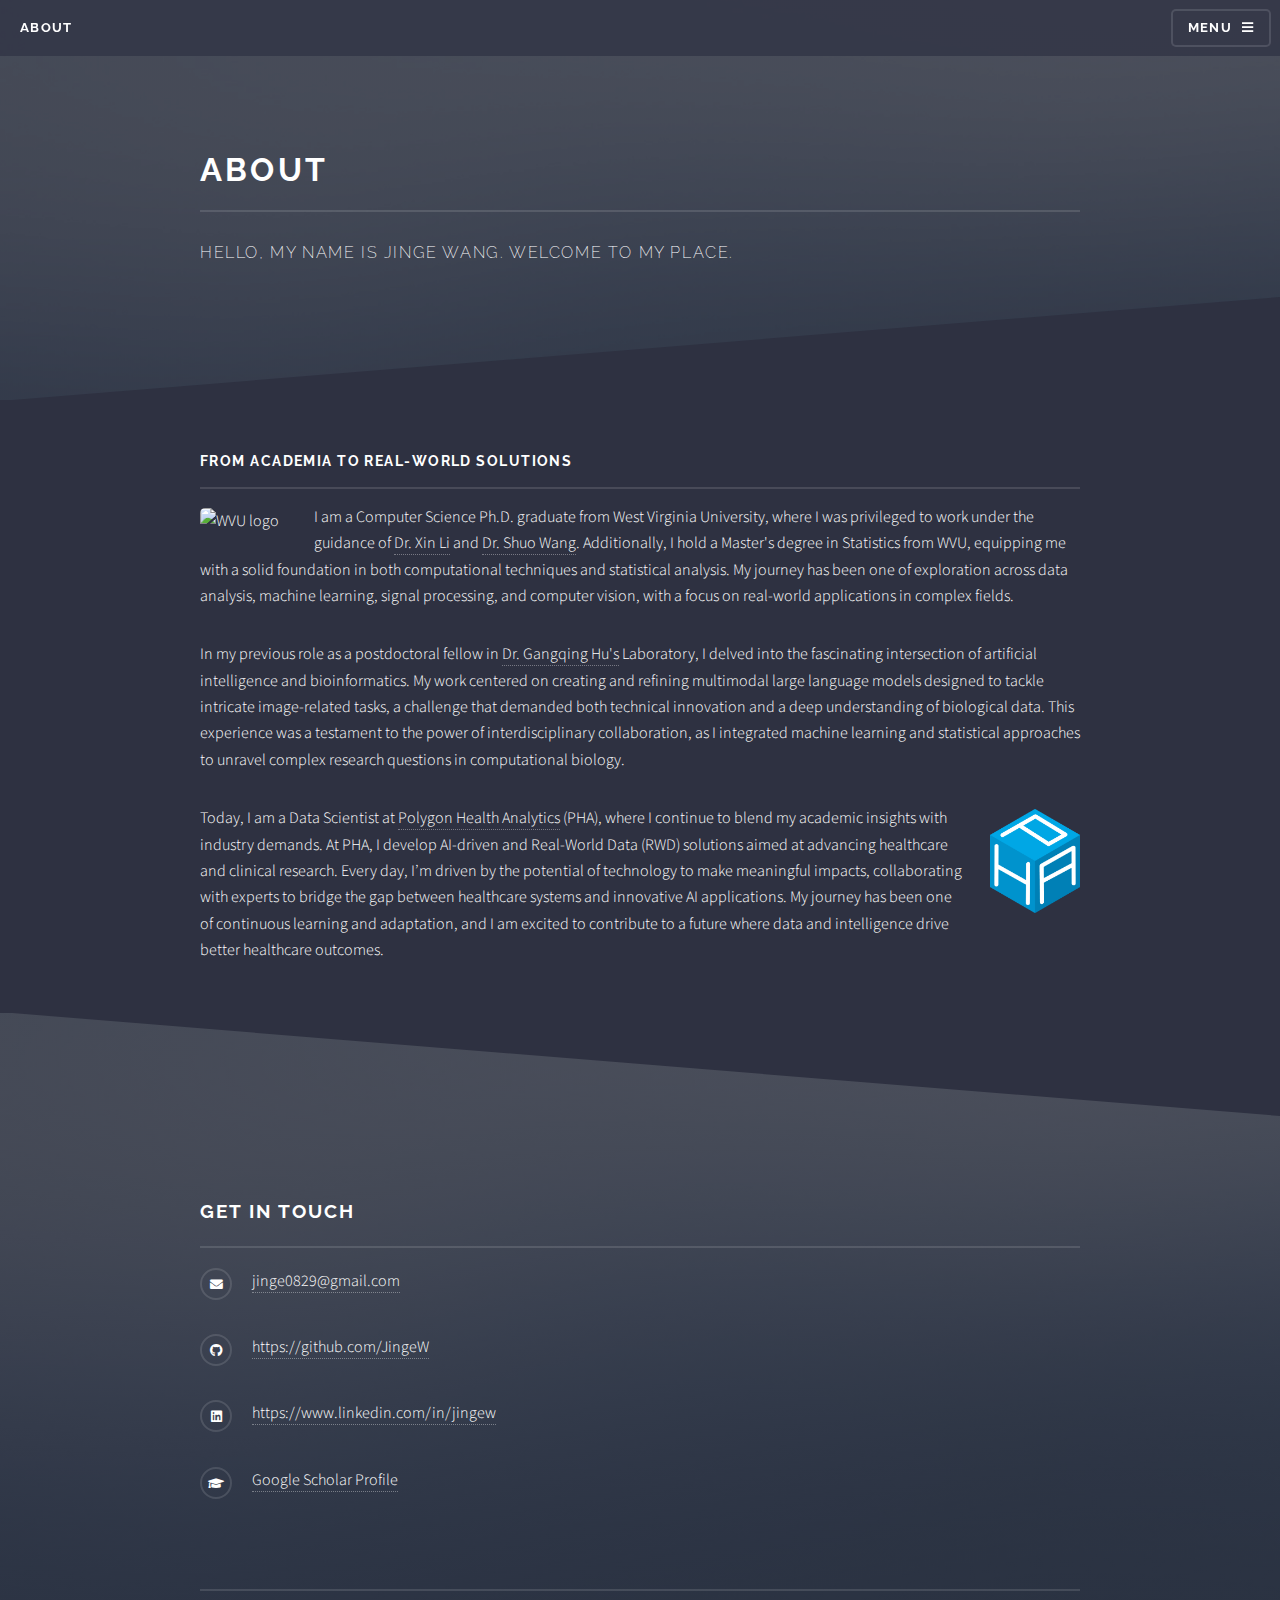
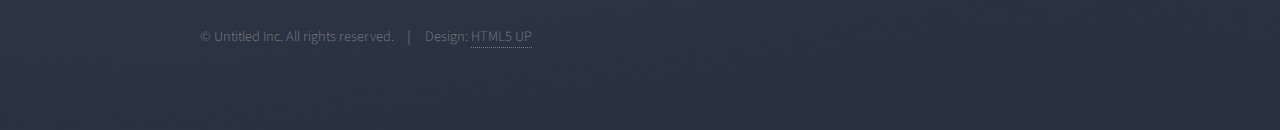
==== about.html @ 84ed79c1 "Initial commit for new homepage" ====
<!DOCTYPE HTML>
<!--
	Solid State by HTML5 UP
	html5up.net | @ajlkn
	Free for personal and commercial use under the CCA 3.0 license (html5up.net/license)
-->
<html>
	<head>
		<title>About - Jinge's Homepage</title>
		<meta charset="utf-8" />
		<meta name="viewport" content="width=device-width, initial-scale=1, user-scalable=no" />
		<link rel="stylesheet" href="assets/css/main.css" />
		<noscript><link rel="stylesheet" href="assets/css/noscript.css" /></noscript>
	</head>
	<body class="is-preload">

		<!-- Page Wrapper -->
			<div id="page-wrapper">

				<!-- Header -->
					<header id="header">
						<h1><a href="about.html">About</a></h1>
						<nav>
							<a href="#menu">Menu</a>
						</nav>
					</header>

				<!-- Menu -->
					<nav id="menu">
						<div class="inner">
							<h2>Menu</h2>
							<ul class="links">
								<li><a href="index.html">Home</a></li>
								<li><a href="about.html">About</a></li>
								<li><a href="experience.html">Experience</a></li>
								<li><a href="projects.html">Projects</a></li>
							</ul>
							<a href="#" class="close">Close</a>
						</div>
					</nav>

				<!-- Wrapper -->
					<section id="wrapper">
						<header>
							<div class="inner">
								<h2>About</h2>
								<p>Hello, my name is Jinge Wang. Welcome to my place.</p>
							</div>
						</header>

						<!-- Content -->
							<div class="wrapper">
								<div class="inner">

									<h3 class="major">From Academia to Real-World Solutions</h3>

									<p><span class="image left"><img src="images/WVU-logo.png" alt="WVU logo" style="width: 90px; height: auto;" /></span>I am a Computer Science Ph.D. graduate from West Virginia University, where I was privileged to work under the guidance of <a href="https://www.albany.edu/computer-science/faculty/xin-li" target="_blank">Dr. Xin Li</a> and <a href="https://www.mir.wustl.edu/research/research-centers/neuroimaging-labs-research-center-nil-rc/labs/swang-lab/" target="_blank">Dr. Shuo Wang</a>. Additionally, I hold a Master's degree in Statistics from WVU, equipping me with a solid foundation in both computational techniques and statistical analysis. My journey has been one of exploration across data analysis, machine learning, signal processing, and computer vision, with a focus on real-world applications in complex fields.</p>
									<p>In my previous role as a postdoctoral fellow in <a href="https://openwetware.org/wiki/Hu" target="_blank">Dr. Gangqing Hu's</a> Laboratory, I delved into the fascinating intersection of artificial intelligence and bioinformatics. My work centered on creating and refining multimodal large language models designed to tackle intricate image-related tasks, a challenge that demanded both technical innovation and a deep understanding of biological data. This experience was a testament to the power of interdisciplinary collaboration, as I integrated machine learning and statistical approaches to unravel complex research questions in computational biology.</p>
									<p><span class="image right"><img src="images/PHA-logo.png" alt="PHA logo" style="width: 90px; height: auto;" /></span>Today, I am a Data Scientist at <a href="https://polygonhealthanalytics.com/" target="_blank">Polygon Health Analytics</a> (PHA), where I continue to blend my academic insights with industry demands. At PHA, I develop AI-driven and Real-World Data (RWD) solutions aimed at advancing healthcare and clinical research. Every day, I’m driven by the potential of technology to make meaningful impacts, collaborating with experts to bridge the gap between healthcare systems and innovative AI applications. My journey has been one of continuous learning and adaptation, and I am excited to contribute to a future where data and intelligence drive better healthcare outcomes.</p>

								</div>
							</div>

					</section>

				<!-- Footer -->
					<section id="footer">
						<div class="inner">
							<h2 class="major">Get in touch</h2>
							<ul class="contact">
								<li class="icon solid fa-envelope"><a href="#">jinge0829@gmail.com</a></li>
								<li class="icon brands fa-github"><a href="#">https://github.com/JingeW</a></li>
								<li class="icon brands fa-linkedin"><a href="#">https://www.linkedin.com/in/jingew</a></li>
								<li class="icon solid fa-graduation-cap">
									<a href="https://scholar.google.com/citations?user=T9Kp3LcAAAAJ" target="_blank">Google Scholar Profile</a>
								</li>
							</ul>
							<ul class="copyright">
								<li>&copy; Untitled Inc. All rights reserved.</li><li>Design: <a href="http://html5up.net">HTML5 UP</a></li>
							</ul>
						</div>
					</section>

			</div>

		<!-- Scripts -->
			<script src="assets/js/jquery.min.js"></script>
			<script src="assets/js/jquery.scrollex.min.js"></script>
			<script src="assets/js/browser.min.js"></script>
			<script src="assets/js/breakpoints.min.js"></script>
			<script src="assets/js/util.js"></script>
			<script src="assets/js/main.js"></script>

	</body>
</html>
---- assets/css/main.css ----
@import url(fontawesome-all.min.css);
@import url("https://fonts.googleapis.com/css?family=Raleway:200,700|Source+Sans+Pro:300,600,300italic,600italic");

/*
	Solid State by HTML5 UP
	html5up.net | @ajlkn
	Free for personal and commercial use under the CCA 3.0 license (html5up.net/license)
*/

html, body, div, span, applet, object,
iframe, h1, h2, h3, h4, h5, h6, p, blockquote,
pre, a, abbr, acronym, address, big, cite,
code, del, dfn, em, img, ins, kbd, q, s, samp,
small, strike, strong, sub, sup, tt, var, b,
u, i, center, dl, dt, dd, ol, ul, li, fieldset,
form, label, legend, table, caption, tbody,
tfoot, thead, tr, th, td, article, aside,
canvas, details, embed, figure, figcaption,
footer, header, hgroup, menu, nav, output, ruby,
section, summary, time, mark, audio, video {
	margin: 0;
	padding: 0;
	border: 0;
	font-size: 100%;
	font: inherit;
	vertical-align: baseline;}

article, aside, details, figcaption, figure,
footer, header, hgroup, menu, nav, section {
	display: block;}

body {
	line-height: 1;
}

ol, ul {
	list-style: none;
}

blockquote, q {
	quotes: none;
}

	blockquote:before, blockquote:after, q:before, q:after {
		content: '';
		content: none;
	}

table {
	border-collapse: collapse;
	border-spacing: 0;
}

body {
	-webkit-text-size-adjust: none;
}

mark {
	background-color: transparent;
	color: inherit;
}

input::-moz-focus-inner {
	border: 0;
	padding: 0;
}

input, select, textarea {
	-moz-appearance: none;
	-webkit-appearance: none;
	-ms-appearance: none;
	appearance: none;
}

/* Basic */

	@-ms-viewport {
		width: device-width;
	}

	body {
		-ms-overflow-style: scrollbar;
	}

	@media screen and (max-width: 480px) {

		html, body {
			min-width: 320px;
		}

	}

	html {
		box-sizing: border-box;
	}

	*, *:before, *:after {
		box-sizing: inherit;
	}

	body {
		background-color: #2e3141;
		background-image: linear-gradient(to top, rgba(46, 49, 65, 0.8), rgba(46, 49, 65, 0.8)), url("../../images/bg.jpg");
		background-size: auto,
 cover;
		background-attachment: fixed,
 fixed;
		background-position: center,
 center;
	}

		body.is-preload *, body.is-preload *:before, body.is-preload *:after {
			-moz-animation: none !important;
			-webkit-animation: none !important;
			-ms-animation: none !important;
			animation: none !important;
			-moz-transition: none !important;
			-webkit-transition: none !important;
			-ms-transition: none !important;
			transition: none !important;
		}

/* Type */

	body, input, select, textarea {
		color: #ffffff;
		font-family: "Source Sans Pro", Helvetica, sans-serif;
		font-size: 16.5pt;
		font-weight: 300;
		line-height: 1.65;
	}

		@media screen and (max-width: 1680px) {

			body, input, select, textarea {
				font-size: 13pt;
			}

		}

		@media screen and (max-width: 1280px) {

			body, input, select, textarea {
				font-size: 12pt;
			}

		}

		@media screen and (max-width: 980px) {

			body, input, select, textarea {
				font-size: 12pt;
			}

		}

		@media screen and (max-width: 736px) {

			body, input, select, textarea {
				font-size: 12pt;
			}

		}

		@media screen and (max-width: 480px) {

			body, input, select, textarea {
				font-size: 12pt;
			}

		}

	a {
		-moz-transition: color 0.2s ease-in-out, border-bottom-color 0.2s ease-in-out;
		-webkit-transition: color 0.2s ease-in-out, border-bottom-color 0.2s ease-in-out;
		-ms-transition: color 0.2s ease-in-out, border-bottom-color 0.2s ease-in-out;
		transition: color 0.2s ease-in-out, border-bottom-color 0.2s ease-in-out;
		border-bottom: dotted 1px rgba(255, 255, 255, 0.35);
		color: #ffffff;
		text-decoration: none;
	}

		a:hover {
			border-bottom-color: transparent;
			color: #ffffff !important;
		}

		a.special:not(.button) {
			text-decoration: none;
			border-bottom: 0;
			display: block;
			font-family: Raleway, Helvetica, sans-serif;
			font-size: 0.8em;
			font-weight: 700;
			letter-spacing: 0.1em;
			margin: 0 0 2em 0;
			text-transform: uppercase;
		}

			a.special:not(.button):before {
				-moz-osx-font-smoothing: grayscale;
				-webkit-font-smoothing: antialiased;
				display: inline-block;
				font-style: normal;
				font-variant: normal;
				text-rendering: auto;
				line-height: 1;
				text-transform: none !important;
				font-family: 'Font Awesome 5 Free';
				font-weight: 900;
			}

			a.special:not(.button):before {
				-moz-transition: background-color 0.2s ease-in-out;
				-webkit-transition: background-color 0.2s ease-in-out;
				-ms-transition: background-color 0.2s ease-in-out;
				transition: background-color 0.2s ease-in-out;
				border-radius: 100%;
				border: solid 2px rgba(255, 255, 255, 0.125);
				content: '\f105';
				display: inline-block;
				font-size: 1.25em;
				height: 2em;
				line-height: 1.75em;
				margin-right: 0.85em;
				text-align: center;
				text-indent: 0.15em;
				vertical-align: middle;
				width: 2em;
			}

			a.special:not(.button):hover:before {
				background-color: rgba(255, 255, 255, 0.025);
			}

			a.special:not(.button):active:before {
				background-color: rgba(255, 255, 255, 0.075);
			}

	strong, b {
		color: #ffffff;
		font-weight: 600;
	}

	em, i {
		font-style: italic;
	}

	p {
		margin: 0 0 2em 0;
	}

	h1, h2, h3, h4, h5, h6 {
		color: #ffffff;
		font-family: Raleway, Helvetica, sans-serif;
		font-weight: 700;
		letter-spacing: 0.1em;
		margin: 0 0 1em 0;
		text-transform: uppercase;
	}

		h1 a, h2 a, h3 a, h4 a, h5 a, h6 a {
			color: inherit;
			text-decoration: none;
			border-bottom: 0;
		}

		h1 span, h2 span, h3 span, h4 span, h5 span, h6 span {
			font-weight: 200;
		}

		h1.major, h2.major, h3.major, h4.major, h5.major, h6.major {
			padding-bottom: 1em;
			border-bottom: solid 2px rgba(255, 255, 255, 0.125);
		}

	h2 {
		font-size: 1.2em;
	}

	h3 {
		font-size: 0.9em;
	}

	h4 {
		font-size: 0.7em;
	}

	h5 {
		font-size: 0.7em;
	}

	h6 {
		font-size: 0.7em;
	}

	@media screen and (max-width: 736px) {

		h2 {
			font-size: 1em;
		}

		h3 {
			font-size: 0.8em;
		}

	}

	sub {
		font-size: 0.8em;
		position: relative;
		top: 0.5em;
	}

	sup {
		font-size: 0.8em;
		position: relative;
		top: -0.5em;
	}

	blockquote {
		border-left: solid 4px rgba(255, 255, 255, 0.125);
		font-style: italic;
		margin: 0 0 2em 0;
		padding: 0.5em 0 0.5em 2em;
	}

	code {
		background: rgba(255, 255, 255, 0.025);
		border-radius: 5px;
		border: solid 2px rgba(255, 255, 255, 0.125);
		font-family: "Courier New", monospace;
		font-size: 0.9em;
		margin: 0 0.25em;
		padding: 0.25em 0.65em;
	}

	pre {
		-webkit-overflow-scrolling: touch;
		font-family: "Courier New", monospace;
		font-size: 0.9em;
		margin: 0 0 2em 0;
	}

		pre code {
			display: block;
			line-height: 1.75em;
			padding: 1em 1.5em;
			overflow-x: auto;
		}

	hr {
		border: 0;
		border-bottom: solid 2px rgba(255, 255, 255, 0.125);
		margin: 2.5em 0;
	}

		hr.major {
			margin: 4em 0;
		}

	.align-left {
		text-align: left;
	}

	.align-center {
		text-align: center;
	}

	.align-right {
		text-align: right;
	}

/* Row */

	.row {
		display: flex;
		flex-wrap: wrap;
		box-sizing: border-box;
		align-items: stretch;
	}

		.row > * {
			box-sizing: border-box;
		}

		.row.gtr-uniform > * > :last-child {
			margin-bottom: 0;
		}

		.row.aln-left {
			justify-content: flex-start;
		}

		.row.aln-center {
			justify-content: center;
		}

		.row.aln-right {
			justify-content: flex-end;
		}

		.row.aln-top {
			align-items: flex-start;
		}

		.row.aln-middle {
			align-items: center;
		}

		.row.aln-bottom {
			align-items: flex-end;
		}

		.row > .imp {
			order: -1;
		}

		.row > .col-1 {
			width: 8.33333%;
		}

		.row > .off-1 {
			margin-left: 8.33333%;
		}

		.row > .col-2 {
			width: 16.66667%;
		}

		.row > .off-2 {
			margin-left: 16.66667%;
		}

		.row > .col-3 {
			width: 25%;
		}

		.row > .off-3 {
			margin-left: 25%;
		}

		.row > .col-4 {
			width: 33.33333%;
		}

		.row > .off-4 {
			margin-left: 33.33333%;
		}

		.row > .col-5 {
			width: 41.66667%;
		}

		.row > .off-5 {
			margin-left: 41.66667%;
		}

		.row > .col-6 {
			width: 50%;
		}

		.row > .off-6 {
			margin-left: 50%;
		}

		.row > .col-7 {
			width: 58.33333%;
		}

		.row > .off-7 {
			margin-left: 58.33333%;
		}

		.row > .col-8 {
			width: 66.66667%;
		}

		.row > .off-8 {
			margin-left: 66.66667%;
		}

		.row > .col-9 {
			width: 75%;
		}

		.row > .off-9 {
			margin-left: 75%;
		}

		.row > .col-10 {
			width: 83.33333%;
		}

		.row > .off-10 {
			margin-left: 83.33333%;
		}

		.row > .col-11 {
			width: 91.66667%;
		}

		.row > .off-11 {
			margin-left: 91.66667%;
		}

		.row > .col-12 {
			width: 100%;
		}

		.row > .off-12 {
			margin-left: 100%;
		}

		.row.gtr-0 {
			margin-top: 0;
			margin-left: 0em;
		}

			.row.gtr-0 > * {
				padding: 0 0 0 0em;
			}

			.row.gtr-0.gtr-uniform {
				margin-top: 0em;
			}

				.row.gtr-0.gtr-uniform > * {
					padding-top: 0em;
				}

		.row.gtr-25 {
			margin-top: 0;
			margin-left: -0.4375em;
		}

			.row.gtr-25 > * {
				padding: 0 0 0 0.4375em;
			}

			.row.gtr-25.gtr-uniform {
				margin-top: -0.4375em;
			}

				.row.gtr-25.gtr-uniform > * {
					padding-top: 0.4375em;
				}

		.row.gtr-50 {
			margin-top: 0;
			margin-left: -0.875em;
		}

			.row.gtr-50 > * {
				padding: 0 0 0 0.875em;
			}

			.row.gtr-50.gtr-uniform {
				margin-top: -0.875em;
			}

				.row.gtr-50.gtr-uniform > * {
					padding-top: 0.875em;
				}

		.row {
			margin-top: 0;
			margin-left: -1.75em;
		}

			.row > * {
				padding: 0 0 0 1.75em;
			}

			.row.gtr-uniform {
				margin-top: -1.75em;
			}

				.row.gtr-uniform > * {
					padding-top: 1.75em;
				}

		.row.gtr-150 {
			margin-top: 0;
			margin-left: -2.625em;
		}

			.row.gtr-150 > * {
				padding: 0 0 0 2.625em;
			}

			.row.gtr-150.gtr-uniform {
				margin-top: -2.625em;
			}

				.row.gtr-150.gtr-uniform > * {
					padding-top: 2.625em;
				}

		.row.gtr-200 {
			margin-top: 0;
			margin-left: -3.5em;
		}

			.row.gtr-200 > * {
				padding: 0 0 0 3.5em;
			}

			.row.gtr-200.gtr-uniform {
				margin-top: -3.5em;
			}

				.row.gtr-200.gtr-uniform > * {
					padding-top: 3.5em;
				}

		@media screen and (max-width: 1680px) {

			.row {
				display: flex;
				flex-wrap: wrap;
				box-sizing: border-box;
				align-items: stretch;
			}

				.row > * {
					box-sizing: border-box;
				}

				.row.gtr-uniform > * > :last-child {
					margin-bottom: 0;
				}

				.row.aln-left {
					justify-content: flex-start;
				}

				.row.aln-center {
					justify-content: center;
				}

				.row.aln-right {
					justify-content: flex-end;
				}

				.row.aln-top {
					align-items: flex-start;
				}

				.row.aln-middle {
					align-items: center;
				}

				.row.aln-bottom {
					align-items: flex-end;
				}

				.row > .imp-xlarge {
					order: -1;
				}

				.row > .col-1-xlarge {
					width: 8.33333%;
				}

				.row > .off-1-xlarge {
					margin-left: 8.33333%;
				}

				.row > .col-2-xlarge {
					width: 16.66667%;
				}

				.row > .off-2-xlarge {
					margin-left: 16.66667%;
				}

				.row > .col-3-xlarge {
					width: 25%;
				}

				.row > .off-3-xlarge {
					margin-left: 25%;
				}

				.row > .col-4-xlarge {
					width: 33.33333%;
				}

				.row > .off-4-xlarge {
					margin-left: 33.33333%;
				}

				.row > .col-5-xlarge {
					width: 41.66667%;
				}

				.row > .off-5-xlarge {
					margin-left: 41.66667%;
				}

				.row > .col-6-xlarge {
					width: 50%;
				}

				.row > .off-6-xlarge {
					margin-left: 50%;
				}

				.row > .col-7-xlarge {
					width: 58.33333%;
				}

				.row > .off-7-xlarge {
					margin-left: 58.33333%;
				}

				.row > .col-8-xlarge {
					width: 66.66667%;
				}

				.row > .off-8-xlarge {
					margin-left: 66.66667%;
				}

				.row > .col-9-xlarge {
					width: 75%;
				}

				.row > .off-9-xlarge {
					margin-left: 75%;
				}

				.row > .col-10-xlarge {
					width: 83.33333%;
				}

				.row > .off-10-xlarge {
					margin-left: 83.33333%;
				}

				.row > .col-11-xlarge {
					width: 91.66667%;
				}

				.row > .off-11-xlarge {
					margin-left: 91.66667%;
				}

				.row > .col-12-xlarge {
					width: 100%;
				}

				.row > .off-12-xlarge {
					margin-left: 100%;
				}

				.row.gtr-0 {
					margin-top: 0;
					margin-left: 0em;
				}

					.row.gtr-0 > * {
						padding: 0 0 0 0em;
					}

					.row.gtr-0.gtr-uniform {
						margin-top: 0em;
					}

						.row.gtr-0.gtr-uniform > * {
							padding-top: 0em;
						}

				.row.gtr-25 {
					margin-top: 0;
					margin-left: -0.4375em;
				}

					.row.gtr-25 > * {
						padding: 0 0 0 0.4375em;
					}

					.row.gtr-25.gtr-uniform {
						margin-top: -0.4375em;
					}

						.row.gtr-25.gtr-uniform > * {
							padding-top: 0.4375em;
						}

				.row.gtr-50 {
					margin-top: 0;
					margin-left: -0.875em;
				}

					.row.gtr-50 > * {
						padding: 0 0 0 0.875em;
					}

					.row.gtr-50.gtr-uniform {
						margin-top: -0.875em;
					}

						.row.gtr-50.gtr-uniform > * {
							padding-top: 0.875em;
						}

				.row {
					margin-top: 0;
					margin-left: -1.75em;
				}

					.row > * {
						padding: 0 0 0 1.75em;
					}

					.row.gtr-uniform {
						margin-top: -1.75em;
					}

						.row.gtr-uniform > * {
							padding-top: 1.75em;
						}

				.row.gtr-150 {
					margin-top: 0;
					margin-left: -2.625em;
				}

					.row.gtr-150 > * {
						padding: 0 0 0 2.625em;
					}

					.row.gtr-150.gtr-uniform {
						margin-top: -2.625em;
					}

						.row.gtr-150.gtr-uniform > * {
							padding-top: 2.625em;
						}

				.row.gtr-200 {
					margin-top: 0;
					margin-left: -3.5em;
				}

					.row.gtr-200 > * {
						padding: 0 0 0 3.5em;
					}

					.row.gtr-200.gtr-uniform {
						margin-top: -3.5em;
					}

						.row.gtr-200.gtr-uniform > * {
							padding-top: 3.5em;
						}

		}

		@media screen and (max-width: 1280px) {

			.row {
				display: flex;
				flex-wrap: wrap;
				box-sizing: border-box;
				align-items: stretch;
			}

				.row > * {
					box-sizing: border-box;
				}

				.row.gtr-uniform > * > :last-child {
					margin-bottom: 0;
				}

				.row.aln-left {
					justify-content: flex-start;
				}

				.row.aln-center {
					justify-content: center;
				}

				.row.aln-right {
					justify-content: flex-end;
				}

				.row.aln-top {
					align-items: flex-start;
				}

				.row.aln-middle {
					align-items: center;
				}

				.row.aln-bottom {
					align-items: flex-end;
				}

				.row > .imp-large {
					order: -1;
				}

				.row > .col-1-large {
					width: 8.33333%;
				}

				.row > .off-1-large {
					margin-left: 8.33333%;
				}

				.row > .col-2-large {
					width: 16.66667%;
				}

				.row > .off-2-large {
					margin-left: 16.66667%;
				}

				.row > .col-3-large {
					width: 25%;
				}

				.row > .off-3-large {
					margin-left: 25%;
				}

				.row > .col-4-large {
					width: 33.33333%;
				}

				.row > .off-4-large {
					margin-left: 33.33333%;
				}

				.row > .col-5-large {
					width: 41.66667%;
				}

				.row > .off-5-large {
					margin-left: 41.66667%;
				}

				.row > .col-6-large {
					width: 50%;
				}

				.row > .off-6-large {
					margin-left: 50%;
				}

				.row > .col-7-large {
					width: 58.33333%;
				}

				.row > .off-7-large {
					margin-left: 58.33333%;
				}

				.row > .col-8-large {
					width: 66.66667%;
				}

				.row > .off-8-large {
					margin-left: 66.66667%;
				}

				.row > .col-9-large {
					width: 75%;
				}

				.row > .off-9-large {
					margin-left: 75%;
				}

				.row > .col-10-large {
					width: 83.33333%;
				}

				.row > .off-10-large {
					margin-left: 83.33333%;
				}

				.row > .col-11-large {
					width: 91.66667%;
				}

				.row > .off-11-large {
					margin-left: 91.66667%;
				}

				.row > .col-12-large {
					width: 100%;
				}

				.row > .off-12-large {
					margin-left: 100%;
				}

				.row.gtr-0 {
					margin-top: 0;
					margin-left: 0em;
				}

					.row.gtr-0 > * {
						padding: 0 0 0 0em;
					}

					.row.gtr-0.gtr-uniform {
						margin-top: 0em;
					}

						.row.gtr-0.gtr-uniform > * {
							padding-top: 0em;
						}

				.row.gtr-25 {
					margin-top: 0;
					margin-left: -0.4375em;
				}

					.row.gtr-25 > * {
						padding: 0 0 0 0.4375em;
					}

					.row.gtr-25.gtr-uniform {
						margin-top: -0.4375em;
					}

						.row.gtr-25.gtr-uniform > * {
							padding-top: 0.4375em;
						}

				.row.gtr-50 {
					margin-top: 0;
					margin-left: -0.875em;
				}

					.row.gtr-50 > * {
						padding: 0 0 0 0.875em;
					}

					.row.gtr-50.gtr-uniform {
						margin-top: -0.875em;
					}

						.row.gtr-50.gtr-uniform > * {
							padding-top: 0.875em;
						}

				.row {
					margin-top: 0;
					margin-left: -1.75em;
				}

					.row > * {
						padding: 0 0 0 1.75em;
					}

					.row.gtr-uniform {
						margin-top: -1.75em;
					}

						.row.gtr-uniform > * {
							padding-top: 1.75em;
						}

				.row.gtr-150 {
					margin-top: 0;
					margin-left: -2.625em;
				}

					.row.gtr-150 > * {
						padding: 0 0 0 2.625em;
					}

					.row.gtr-150.gtr-uniform {
						margin-top: -2.625em;
					}

						.row.gtr-150.gtr-uniform > * {
							padding-top: 2.625em;
						}

				.row.gtr-200 {
					margin-top: 0;
					margin-left: -3.5em;
				}

					.row.gtr-200 > * {
						padding: 0 0 0 3.5em;
					}

					.row.gtr-200.gtr-uniform {
						margin-top: -3.5em;
					}

						.row.gtr-200.gtr-uniform > * {
							padding-top: 3.5em;
						}

		}

		@media screen and (max-width: 980px) {

			.row {
				display: flex;
				flex-wrap: wrap;
				box-sizing: border-box;
				align-items: stretch;
			}

				.row > * {
					box-sizing: border-box;
				}

				.row.gtr-uniform > * > :last-child {
					margin-bottom: 0;
				}

				.row.aln-left {
					justify-content: flex-start;
				}

				.row.aln-center {
					justify-content: center;
				}

				.row.aln-right {
					justify-content: flex-end;
				}

				.row.aln-top {
					align-items: flex-start;
				}

				.row.aln-middle {
					align-items: center;
				}

				.row.aln-bottom {
					align-items: flex-end;
				}

				.row > .imp-medium {
					order: -1;
				}

				.row > .col-1-medium {
					width: 8.33333%;
				}

				.row > .off-1-medium {
					margin-left: 8.33333%;
				}

				.row > .col-2-medium {
					width: 16.66667%;
				}

				.row > .off-2-medium {
					margin-left: 16.66667%;
				}

				.row > .col-3-medium {
					width: 25%;
				}

				.row > .off-3-medium {
					margin-left: 25%;
				}

				.row > .col-4-medium {
					width: 33.33333%;
				}

				.row > .off-4-medium {
					margin-left: 33.33333%;
				}

				.row > .col-5-medium {
					width: 41.66667%;
				}

				.row > .off-5-medium {
					margin-left: 41.66667%;
				}

				.row > .col-6-medium {
					width: 50%;
				}

				.row > .off-6-medium {
					margin-left: 50%;
				}

				.row > .col-7-medium {
					width: 58.33333%;
				}

				.row > .off-7-medium {
					margin-left: 58.33333%;
				}

				.row > .col-8-medium {
					width: 66.66667%;
				}

				.row > .off-8-medium {
					margin-left: 66.66667%;
				}

				.row > .col-9-medium {
					width: 75%;
				}

				.row > .off-9-medium {
					margin-left: 75%;
				}

				.row > .col-10-medium {
					width: 83.33333%;
				}

				.row > .off-10-medium {
					margin-left: 83.33333%;
				}

				.row > .col-11-medium {
					width: 91.66667%;
				}

				.row > .off-11-medium {
					margin-left: 91.66667%;
				}

				.row > .col-12-medium {
					width: 100%;
				}

				.row > .off-12-medium {
					margin-left: 100%;
				}

				.row.gtr-0 {
					margin-top: 0;
					margin-left: 0em;
				}

					.row.gtr-0 > * {
						padding: 0 0 0 0em;
					}

					.row.gtr-0.gtr-uniform {
						margin-top: 0em;
					}

						.row.gtr-0.gtr-uniform > * {
							padding-top: 0em;
						}

				.row.gtr-25 {
					margin-top: 0;
					margin-left: -0.4375em;
				}

					.row.gtr-25 > * {
						padding: 0 0 0 0.4375em;
					}

					.row.gtr-25.gtr-uniform {
						margin-top: -0.4375em;
					}

						.row.gtr-25.gtr-uniform > * {
							padding-top: 0.4375em;
						}

				.row.gtr-50 {
					margin-top: 0;
					margin-left: -0.875em;
				}

					.row.gtr-50 > * {
						padding: 0 0 0 0.875em;
					}

					.row.gtr-50.gtr-uniform {
						margin-top: -0.875em;
					}

						.row.gtr-50.gtr-uniform > * {
							padding-top: 0.875em;
						}

				.row {
					margin-top: 0;
					margin-left: -1.75em;
				}

					.row > * {
						padding: 0 0 0 1.75em;
					}

					.row.gtr-uniform {
						margin-top: -1.75em;
					}

						.row.gtr-uniform > * {
							padding-top: 1.75em;
						}

				.row.gtr-150 {
					margin-top: 0;
					margin-left: -2.625em;
				}

					.row.gtr-150 > * {
						padding: 0 0 0 2.625em;
					}

					.row.gtr-150.gtr-uniform {
						margin-top: -2.625em;
					}

						.row.gtr-150.gtr-uniform > * {
							padding-top: 2.625em;
						}

				.row.gtr-200 {
					margin-top: 0;
					margin-left: -3.5em;
				}

					.row.gtr-200 > * {
						padding: 0 0 0 3.5em;
					}

					.row.gtr-200.gtr-uniform {
						margin-top: -3.5em;
					}

						.row.gtr-200.gtr-uniform > * {
							padding-top: 3.5em;
						}

		}

		@media screen and (max-width: 736px) {

			.row {
				display: flex;
				flex-wrap: wrap;
				box-sizing: border-box;
				align-items: stretch;
			}

				.row > * {
					box-sizing: border-box;
				}

				.row.gtr-uniform > * > :last-child {
					margin-bottom: 0;
				}

				.row.aln-left {
					justify-content: flex-start;
				}

				.row.aln-center {
					justify-content: center;
				}

				.row.aln-right {
					justify-content: flex-end;
				}

				.row.aln-top {
					align-items: flex-start;
				}

				.row.aln-middle {
					align-items: center;
				}

				.row.aln-bottom {
					align-items: flex-end;
				}

				.row > .imp-small {
					order: -1;
				}

				.row > .col-1-small {
					width: 8.33333%;
				}

				.row > .off-1-small {
					margin-left: 8.33333%;
				}

				.row > .col-2-small {
					width: 16.66667%;
				}

				.row > .off-2-small {
					margin-left: 16.66667%;
				}

				.row > .col-3-small {
					width: 25%;
				}

				.row > .off-3-small {
					margin-left: 25%;
				}

				.row > .col-4-small {
					width: 33.33333%;
				}

				.row > .off-4-small {
					margin-left: 33.33333%;
				}

				.row > .col-5-small {
					width: 41.66667%;
				}

				.row > .off-5-small {
					margin-left: 41.66667%;
				}

				.row > .col-6-small {
					width: 50%;
				}

				.row > .off-6-small {
					margin-left: 50%;
				}

				.row > .col-7-small {
					width: 58.33333%;
				}

				.row > .off-7-small {
					margin-left: 58.33333%;
				}

				.row > .col-8-small {
					width: 66.66667%;
				}

				.row > .off-8-small {
					margin-left: 66.66667%;
				}

				.row > .col-9-small {
					width: 75%;
				}

				.row > .off-9-small {
					margin-left: 75%;
				}

				.row > .col-10-small {
					width: 83.33333%;
				}

				.row > .off-10-small {
					margin-left: 83.33333%;
				}

				.row > .col-11-small {
					width: 91.66667%;
				}

				.row > .off-11-small {
					margin-left: 91.66667%;
				}

				.row > .col-12-small {
					width: 100%;
				}

				.row > .off-12-small {
					margin-left: 100%;
				}

				.row.gtr-0 {
					margin-top: 0;
					margin-left: 0em;
				}

					.row.gtr-0 > * {
						padding: 0 0 0 0em;
					}

					.row.gtr-0.gtr-uniform {
						margin-top: 0em;
					}

						.row.gtr-0.gtr-uniform > * {
							padding-top: 0em;
						}

				.row.gtr-25 {
					margin-top: 0;
					margin-left: -0.3125em;
				}

					.row.gtr-25 > * {
						padding: 0 0 0 0.3125em;
					}

					.row.gtr-25.gtr-uniform {
						margin-top: -0.3125em;
					}

						.row.gtr-25.gtr-uniform > * {
							padding-top: 0.3125em;
						}

				.row.gtr-50 {
					margin-top: 0;
					margin-left: -0.625em;
				}

					.row.gtr-50 > * {
						padding: 0 0 0 0.625em;
					}

					.row.gtr-50.gtr-uniform {
						margin-top: -0.625em;
					}

						.row.gtr-50.gtr-uniform > * {
							padding-top: 0.625em;
						}

				.row {
					margin-top: 0;
					margin-left: -1.25em;
				}

					.row > * {
						padding: 0 0 0 1.25em;
					}

					.row.gtr-uniform {
						margin-top: -1.25em;
					}

						.row.gtr-uniform > * {
							padding-top: 1.25em;
						}

				.row.gtr-150 {
					margin-top: 0;
					margin-left: -1.875em;
				}

					.row.gtr-150 > * {
						padding: 0 0 0 1.875em;
					}

					.row.gtr-150.gtr-uniform {
						margin-top: -1.875em;
					}

						.row.gtr-150.gtr-uniform > * {
							padding-top: 1.875em;
						}

				.row.gtr-200 {
					margin-top: 0;
					margin-left: -2.5em;
				}

					.row.gtr-200 > * {
						padding: 0 0 0 2.5em;
					}

					.row.gtr-200.gtr-uniform {
						margin-top: -2.5em;
					}

						.row.gtr-200.gtr-uniform > * {
							padding-top: 2.5em;
						}

		}

		@media screen and (max-width: 480px) {

			.row {
				display: flex;
				flex-wrap: wrap;
				box-sizing: border-box;
				align-items: stretch;
			}

				.row > * {
					box-sizing: border-box;
				}

				.row.gtr-uniform > * > :last-child {
					margin-bottom: 0;
				}

				.row.aln-left {
					justify-content: flex-start;
				}

				.row.aln-center {
					justify-content: center;
				}

				.row.aln-right {
					justify-content: flex-end;
				}

				.row.aln-top {
					align-items: flex-start;
				}

				.row.aln-middle {
					align-items: center;
				}

				.row.aln-bottom {
					align-items: flex-end;
				}

				.row > .imp-xsmall {
					order: -1;
				}

				.row > .col-1-xsmall {
					width: 8.33333%;
				}

				.row > .off-1-xsmall {
					margin-left: 8.33333%;
				}

				.row > .col-2-xsmall {
					width: 16.66667%;
				}

				.row > .off-2-xsmall {
					margin-left: 16.66667%;
				}

				.row > .col-3-xsmall {
					width: 25%;
				}

				.row > .off-3-xsmall {
					margin-left: 25%;
				}

				.row > .col-4-xsmall {
					width: 33.33333%;
				}

				.row > .off-4-xsmall {
					margin-left: 33.33333%;
				}

				.row > .col-5-xsmall {
					width: 41.66667%;
				}

				.row > .off-5-xsmall {
					margin-left: 41.66667%;
				}

				.row > .col-6-xsmall {
					width: 50%;
				}

				.row > .off-6-xsmall {
					margin-left: 50%;
				}

				.row > .col-7-xsmall {
					width: 58.33333%;
				}

				.row > .off-7-xsmall {
					margin-left: 58.33333%;
				}

				.row > .col-8-xsmall {
					width: 66.66667%;
				}

				.row > .off-8-xsmall {
					margin-left: 66.66667%;
				}

				.row > .col-9-xsmall {
					width: 75%;
				}

				.row > .off-9-xsmall {
					margin-left: 75%;
				}

				.row > .col-10-xsmall {
					width: 83.33333%;
				}

				.row > .off-10-xsmall {
					margin-left: 83.33333%;
				}

				.row > .col-11-xsmall {
					width: 91.66667%;
				}

				.row > .off-11-xsmall {
					margin-left: 91.66667%;
				}

				.row > .col-12-xsmall {
					width: 100%;
				}

				.row > .off-12-xsmall {
					margin-left: 100%;
				}

				.row.gtr-0 {
					margin-top: 0;
					margin-left: 0em;
				}

					.row.gtr-0 > * {
						padding: 0 0 0 0em;
					}

					.row.gtr-0.gtr-uniform {
						margin-top: 0em;
					}

						.row.gtr-0.gtr-uniform > * {
							padding-top: 0em;
						}

				.row.gtr-25 {
					margin-top: 0;
					margin-left: -0.3125em;
				}

					.row.gtr-25 > * {
						padding: 0 0 0 0.3125em;
					}

					.row.gtr-25.gtr-uniform {
						margin-top: -0.3125em;
					}

						.row.gtr-25.gtr-uniform > * {
							padding-top: 0.3125em;
						}

				.row.gtr-50 {
					margin-top: 0;
					margin-left: -0.625em;
				}

					.row.gtr-50 > * {
						padding: 0 0 0 0.625em;
					}

					.row.gtr-50.gtr-uniform {
						margin-top: -0.625em;
					}

						.row.gtr-50.gtr-uniform > * {
							padding-top: 0.625em;
						}

				.row {
					margin-top: 0;
					margin-left: -1.25em;
				}

					.row > * {
						padding: 0 0 0 1.25em;
					}

					.row.gtr-uniform {
						margin-top: -1.25em;
					}

						.row.gtr-uniform > * {
							padding-top: 1.25em;
						}

				.row.gtr-150 {
					margin-top: 0;
					margin-left: -1.875em;
				}

					.row.gtr-150 > * {
						padding: 0 0 0 1.875em;
					}

					.row.gtr-150.gtr-uniform {
						margin-top: -1.875em;
					}

						.row.gtr-150.gtr-uniform > * {
							padding-top: 1.875em;
						}

				.row.gtr-200 {
					margin-top: 0;
					margin-left: -2.5em;
				}

					.row.gtr-200 > * {
						padding: 0 0 0 2.5em;
					}

					.row.gtr-200.gtr-uniform {
						margin-top: -2.5em;
					}

						.row.gtr-200.gtr-uniform > * {
							padding-top: 2.5em;
						}

		}

		@media screen and (max-width: 360px) {

			.row {
				display: flex;
				flex-wrap: wrap;
				box-sizing: border-box;
				align-items: stretch;
			}

				.row > * {
					box-sizing: border-box;
				}

				.row.gtr-uniform > * > :last-child {
					margin-bottom: 0;
				}

				.row.aln-left {
					justify-content: flex-start;
				}

				.row.aln-center {
					justify-content: center;
				}

				.row.aln-right {
					justify-content: flex-end;
				}

				.row.aln-top {
					align-items: flex-start;
				}

				.row.aln-middle {
					align-items: center;
				}

				.row.aln-bottom {
					align-items: flex-end;
				}

				.row > .imp-xxsmall {
					order: -1;
				}

				.row > .col-1-xxsmall {
					width: 8.33333%;
				}

				.row > .off-1-xxsmall {
					margin-left: 8.33333%;
				}

				.row > .col-2-xxsmall {
					width: 16.66667%;
				}

				.row > .off-2-xxsmall {
					margin-left: 16.66667%;
				}

				.row > .col-3-xxsmall {
					width: 25%;
				}

				.row > .off-3-xxsmall {
					margin-left: 25%;
				}

				.row > .col-4-xxsmall {
					width: 33.33333%;
				}

				.row > .off-4-xxsmall {
					margin-left: 33.33333%;
				}

				.row > .col-5-xxsmall {
					width: 41.66667%;
				}

				.row > .off-5-xxsmall {
					margin-left: 41.66667%;
				}

				.row > .col-6-xxsmall {
					width: 50%;
				}

				.row > .off-6-xxsmall {
					margin-left: 50%;
				}

				.row > .col-7-xxsmall {
					width: 58.33333%;
				}

				.row > .off-7-xxsmall {
					margin-left: 58.33333%;
				}

				.row > .col-8-xxsmall {
					width: 66.66667%;
				}

				.row > .off-8-xxsmall {
					margin-left: 66.66667%;
				}

				.row > .col-9-xxsmall {
					width: 75%;
				}

				.row > .off-9-xxsmall {
					margin-left: 75%;
				}

				.row > .col-10-xxsmall {
					width: 83.33333%;
				}

				.row > .off-10-xxsmall {
					margin-left: 83.33333%;
				}

				.row > .col-11-xxsmall {
					width: 91.66667%;
				}

				.row > .off-11-xxsmall {
					margin-left: 91.66667%;
				}

				.row > .col-12-xxsmall {
					width: 100%;
				}

				.row > .off-12-xxsmall {
					margin-left: 100%;
				}

				.row.gtr-0 {
					margin-top: 0;
					margin-left: 0em;
				}

					.row.gtr-0 > * {
						padding: 0 0 0 0em;
					}

					.row.gtr-0.gtr-uniform {
						margin-top: 0em;
					}

						.row.gtr-0.gtr-uniform > * {
							padding-top: 0em;
						}

				.row.gtr-25 {
					margin-top: 0;
					margin-left: -0.3125em;
				}

					.row.gtr-25 > * {
						padding: 0 0 0 0.3125em;
					}

					.row.gtr-25.gtr-uniform {
						margin-top: -0.3125em;
					}

						.row.gtr-25.gtr-uniform > * {
							padding-top: 0.3125em;
						}

				.row.gtr-50 {
					margin-top: 0;
					margin-left: -0.625em;
				}

					.row.gtr-50 > * {
						padding: 0 0 0 0.625em;
					}

					.row.gtr-50.gtr-uniform {
						margin-top: -0.625em;
					}

						.row.gtr-50.gtr-uniform > * {
							padding-top: 0.625em;
						}

				.row {
					margin-top: 0;
					margin-left: -1.25em;
				}

					.row > * {
						padding: 0 0 0 1.25em;
					}

					.row.gtr-uniform {
						margin-top: -1.25em;
					}

						.row.gtr-uniform > * {
							padding-top: 1.25em;
						}

				.row.gtr-150 {
					margin-top: 0;
					margin-left: -1.875em;
				}

					.row.gtr-150 > * {
						padding: 0 0 0 1.875em;
					}

					.row.gtr-150.gtr-uniform {
						margin-top: -1.875em;
					}

						.row.gtr-150.gtr-uniform > * {
							padding-top: 1.875em;
						}

				.row.gtr-200 {
					margin-top: 0;
					margin-left: -2.5em;
				}

					.row.gtr-200 > * {
						padding: 0 0 0 2.5em;
					}

					.row.gtr-200.gtr-uniform {
						margin-top: -2.5em;
					}

						.row.gtr-200.gtr-uniform > * {
							padding-top: 2.5em;
						}

		}

/* Section/Article */

	section.special, article.special {
		text-align: center;
	}

/* Form */

	form {
		margin: 0 0 2em 0;
	}

		form > :last-child {
			margin-bottom: 0;
		}

		form > .fields {
			display: -moz-flex;
			display: -webkit-flex;
			display: -ms-flex;
			display: flex;
			-moz-flex-wrap: wrap;
			-webkit-flex-wrap: wrap;
			-ms-flex-wrap: wrap;
			flex-wrap: wrap;
			width: calc(100% + 3em);
			margin: -1.5em 0 2em -1.5em;
		}

			form > .fields > .field {
				-moz-flex-grow: 0;
				-webkit-flex-grow: 0;
				-ms-flex-grow: 0;
				flex-grow: 0;
				-moz-flex-shrink: 0;
				-webkit-flex-shrink: 0;
				-ms-flex-shrink: 0;
				flex-shrink: 0;
				padding: 1.5em 0 0 1.5em;
				width: calc(100% - 1.5em);
			}

				form > .fields > .field.half {
					width: calc(50% - 0.75em);
				}

				form > .fields > .field.third {
					width: calc(100%/3 - 0.5em);
				}

				form > .fields > .field.quarter {
					width: calc(25% - 0.375em);
				}

		@media screen and (max-width: 480px) {

			form > .fields {
				width: calc(100% + 3em);
				margin: -1.5em 0 2em -1.5em;
			}

				form > .fields > .field {
					padding: 1.5em 0 0 1.5em;
					width: calc(100% - 1.5em);
				}

					form > .fields > .field.half {
						width: calc(100% - 1.5em);
					}

					form > .fields > .field.third {
						width: calc(100% - 1.5em);
					}

					form > .fields > .field.quarter {
						width: calc(100% - 1.5em);
					}

		}

	label {
		color: #ffffff;
		display: block;
		font-family: Raleway, Helvetica, sans-serif;
		font-size: 0.8em;
		font-weight: 700;
		letter-spacing: 0.1em;
		margin: 0 0 0.7em 0;
		text-transform: uppercase;
	}

	input[type="text"],
	input[type="password"],
	input[type="email"],
	input[type="tel"],
	select,
	textarea {
		-moz-appearance: none;
		-webkit-appearance: none;
		-ms-appearance: none;
		appearance: none;
		background: rgba(255, 255, 255, 0.025);
		border-radius: 5px;
		border: none;
		border: solid 2px rgba(255, 255, 255, 0.125);
		color: inherit;
		display: block;
		outline: 0;
		padding: 0 1em;
		text-decoration: none;
		width: 100%;
	}

		input[type="text"]:invalid,
		input[type="password"]:invalid,
		input[type="email"]:invalid,
		input[type="tel"]:invalid,
		select:invalid,
		textarea:invalid {
			box-shadow: none;
		}

		input[type="text"]:focus,
		input[type="password"]:focus,
		input[type="email"]:focus,
		input[type="tel"]:focus,
		select:focus,
		textarea:focus {
			border-color: #5b6ba6;
		}

	select {
		background-image: url("data:image/svg+xml;charset=utf8,%3Csvg xmlns='http://www.w3.org/2000/svg' width='40' height='40' preserveAspectRatio='none' viewBox='0 0 40 40'%3E%3Cpath d='M9.4,12.3l10.4,10.4l10.4-10.4c0.2-0.2,0.5-0.4,0.9-0.4c0.3,0,0.6,0.1,0.9,0.4l3.3,3.3c0.2,0.2,0.4,0.5,0.4,0.9 c0,0.4-0.1,0.6-0.4,0.9L20.7,31.9c-0.2,0.2-0.5,0.4-0.9,0.4c-0.3,0-0.6-0.1-0.9-0.4L4.3,17.3c-0.2-0.2-0.4-0.5-0.4-0.9 c0-0.4,0.1-0.6,0.4-0.9l3.3-3.3c0.2-0.2,0.5-0.4,0.9-0.4S9.1,12.1,9.4,12.3z' fill='rgba(255, 255, 255, 0.125)' /%3E%3C/svg%3E");
		background-size: 1.25rem;
		background-repeat: no-repeat;
		background-position: calc(100% - 1rem) center;
		height: 2.75em;
		padding-right: 2.75em;
		text-overflow: ellipsis;
	}

		select option {
			color: #ffffff;
			background: #2e3141;
		}

		select:focus::-ms-value {
			background-color: transparent;
		}

		select::-ms-expand {
			display: none;
		}

	input[type="text"],
	input[type="password"],
	input[type="email"],
	select {
		height: 2.75em;
	}

	textarea {
		padding: 0.75em 1em;
	}

	input[type="checkbox"],
	input[type="radio"] {
		-moz-appearance: none;
		-webkit-appearance: none;
		-ms-appearance: none;
		appearance: none;
		display: block;
		float: left;
		margin-right: -2em;
		opacity: 0;
		width: 1em;
		z-index: -1;
	}

		input[type="checkbox"] + label,
		input[type="radio"] + label {
			text-decoration: none;
			color: #ffffff;
			cursor: pointer;
			display: inline-block;
			font-size: 1em;
			font-family: "Source Sans Pro", Helvetica, sans-serif;
			text-transform: none;
			letter-spacing: 0;
			font-weight: 300;
			padding-left: 2.4em;
			padding-right: 0.75em;
			position: relative;
		}

			input[type="checkbox"] + label:before,
			input[type="radio"] + label:before {
				-moz-osx-font-smoothing: grayscale;
				-webkit-font-smoothing: antialiased;
				display: inline-block;
				font-style: normal;
				font-variant: normal;
				text-rendering: auto;
				line-height: 1;
				text-transform: none !important;
				font-family: 'Font Awesome 5 Free';
				font-weight: 900;
			}

			input[type="checkbox"] + label:before,
			input[type="radio"] + label:before {
				background: rgba(255, 255, 255, 0.025);
				border-radius: 5px;
				border: solid 2px rgba(255, 255, 255, 0.125);
				content: '';
				display: inline-block;
				font-size: 0.8em;
				height: 2.0625em;
				left: 0;
				line-height: 2.0625em;
				position: absolute;
				text-align: center;
				top: 0;
				width: 2.0625em;
			}

		input[type="checkbox"]:checked + label:before,
		input[type="radio"]:checked + label:before {
			background: #ffffff;
			border-color: #ffffff;
			content: '\f00c';
			color: #2e3141;
		}

		input[type="checkbox"]:focus + label:before,
		input[type="radio"]:focus + label:before {
			border-color: #4c5c96;
		}

	input[type="checkbox"] + label:before {
		border-radius: 5px;
	}

	input[type="radio"] + label:before {
		border-radius: 100%;
	}

	::-webkit-input-placeholder {
		color: rgba(255, 255, 255, 0.35) !important;
		opacity: 1.0;
	}

	:-moz-placeholder {
		color: rgba(255, 255, 255, 0.35) !important;
		opacity: 1.0;
	}

	::-moz-placeholder {
		color: rgba(255, 255, 255, 0.35) !important;
		opacity: 1.0;
	}

	:-ms-input-placeholder {
		color: rgba(255, 255, 255, 0.35) !important;
		opacity: 1.0;
	}

/* Box */

	.box {
		border-radius: 5px;
		border: solid 2px rgba(255, 255, 255, 0.125);
		margin-bottom: 2em;
		padding: 1.5em;
	}

		.box > :last-child,
		.box > :last-child > :last-child,
		.box > :last-child > :last-child > :last-child {
			margin-bottom: 0;
		}

		.box.alt {
			border: 0;
			border-radius: 0;
			padding: 0;
		}

/* Icon */

	.icon {
		text-decoration: none;
		border-bottom: none;
		position: relative;
	}

		.icon:before {
			-moz-osx-font-smoothing: grayscale;
			-webkit-font-smoothing: antialiased;
			display: inline-block;
			font-style: normal;
			font-variant: normal;
			text-rendering: auto;
			line-height: 1;
			text-transform: none !important;
			font-family: 'Font Awesome 5 Free';
			font-weight: 400;
		}

		.icon > .label {
			display: none;
		}

		.icon:before {
			line-height: inherit;
		}

		.icon.solid:before {
			font-weight: 900;
		}

		.icon.brands:before {
			font-family: 'Font Awesome 5 Brands';
		}

/* Image */

	.image {
		border-radius: 5px;
		border: 0;
		display: inline-block;
		position: relative;
	}

		.image img {
			border-radius: 5px;
			display: block;
		}

		.image.left, .image.right {
			max-width: 40%;
		}

			.image.left img, .image.right img {
				width: 100%;
			}

		.image.left {
			float: left;
			padding: 0 1.5em 1em 0;
			top: 0.25em;
		}

		.image.right {
			float: right;
			padding: 0 0 1em 1.5em;
			top: 0.25em;
		}

		.image.fit {
			display: block;
			margin: 0 0 2em 0;
			width: 100%;
		}

			.image.fit img {
				width: 100%;
			}

		.image.main {
			display: block;
			margin: 0 0 3em 0;
			width: 100%;
		}

			.image.main img {
				width: 100%;
			}

/* List */

	ol {
		list-style: decimal;
		margin: 0 0 2em 0;
		padding-left: 1.25em;
	}

		ol li {
			padding-left: 0.25em;
		}

	ul {
		list-style: disc;
		margin: 0 0 2em 0;
		padding-left: 1em;
	}

		ul li {
			padding-left: 0.5em;
		}

		ul.alt {
			list-style: none;
			padding-left: 0;
		}

			ul.alt li {
				border-top: solid 1px rgba(255, 255, 255, 0.125);
				padding: 0.5em 0;
			}

				ul.alt li:first-child {
					border-top: 0;
					padding-top: 0;
				}

	dl {
		margin: 0 0 2em 0;
	}

		dl dt {
			display: block;
			font-weight: 600;
			margin: 0 0 1em 0;
		}

		dl dd {
			margin-left: 2em;
		}

/* Actions */

	ul.actions {
		display: -moz-flex;
		display: -webkit-flex;
		display: -ms-flex;
		display: flex;
		cursor: default;
		list-style: none;
		margin-left: -1em;
		padding-left: 0;
	}

		ul.actions li {
			padding: 0 0 0 1em;
			vertical-align: middle;
		}

		ul.actions.special {
			-moz-justify-content: center;
			-webkit-justify-content: center;
			-ms-justify-content: center;
			justify-content: center;
			width: 100%;
			margin-left: 0;
		}

			ul.actions.special li:first-child {
				padding-left: 0;
			}

		ul.actions.stacked {
			-moz-flex-direction: column;
			-webkit-flex-direction: column;
			-ms-flex-direction: column;
			flex-direction: column;
			margin-left: 0;
		}

			ul.actions.stacked li {
				padding: 1.3em 0 0 0;
			}

				ul.actions.stacked li:first-child {
					padding-top: 0;
				}

		ul.actions.fit {
			width: calc(100% + 1em);
		}

			ul.actions.fit li {
				-moz-flex-grow: 1;
				-webkit-flex-grow: 1;
				-ms-flex-grow: 1;
				flex-grow: 1;
				-moz-flex-shrink: 1;
				-webkit-flex-shrink: 1;
				-ms-flex-shrink: 1;
				flex-shrink: 1;
				width: 100%;
			}

				ul.actions.fit li > * {
					width: 100%;
				}

			ul.actions.fit.stacked {
				width: 100%;
			}

		@media screen and (max-width: 480px) {

			ul.actions:not(.fixed) {
				-moz-flex-direction: column;
				-webkit-flex-direction: column;
				-ms-flex-direction: column;
				flex-direction: column;
				margin-left: 0;
				width: 100% !important;
			}

				ul.actions:not(.fixed) li {
					-moz-flex-grow: 1;
					-webkit-flex-grow: 1;
					-ms-flex-grow: 1;
					flex-grow: 1;
					-moz-flex-shrink: 1;
					-webkit-flex-shrink: 1;
					-ms-flex-shrink: 1;
					flex-shrink: 1;
					padding: 1em 0 0 0;
					text-align: center;
					width: 100%;
				}

					ul.actions:not(.fixed) li > * {
						width: 100%;
					}

					ul.actions:not(.fixed) li:first-child {
						padding-top: 0;
					}

					ul.actions:not(.fixed) li input[type="submit"],
					ul.actions:not(.fixed) li input[type="reset"],
					ul.actions:not(.fixed) li input[type="button"],
					ul.actions:not(.fixed) li button,
					ul.actions:not(.fixed) li .button {
						width: 100%;
					}

						ul.actions:not(.fixed) li input[type="submit"].icon:before,
						ul.actions:not(.fixed) li input[type="reset"].icon:before,
						ul.actions:not(.fixed) li input[type="button"].icon:before,
						ul.actions:not(.fixed) li button.icon:before,
						ul.actions:not(.fixed) li .button.icon:before {
							margin-left: -0.5rem;
						}

		}

/* Icons */

	ul.icons {
		cursor: default;
		list-style: none;
		padding-left: 0;
	}

		ul.icons li {
			display: inline-block;
			padding: 0 1em 0 0;
		}

			ul.icons li:last-child {
				padding-right: 0;
			}

			ul.icons li .icon:before {
				font-size: 1.25em;
			}

/* Contact */

	ul.contact {
		list-style: none;
		padding: 0;
	}

		ul.contact li {
			text-decoration: none;
			margin: 2.5em 0 0 0;
			padding: 0 0 0 3.25em;
			position: relative;
		}

			ul.contact li:before {
				-moz-osx-font-smoothing: grayscale;
				-webkit-font-smoothing: antialiased;
				display: inline-block;
				font-style: normal;
				font-variant: normal;
				text-rendering: auto;
				line-height: 1;
				text-transform: none !important;
				font-family: 'Font Awesome 5 Free';
				font-weight: 400;
			}

			ul.contact li:before {
				border-radius: 100%;
				border: solid 2px rgba(255, 255, 255, 0.125);
				display: inline-block;
				font-size: 0.8em;
				height: 2.5em;
				left: 0;
				line-height: 2.35em;
				position: absolute;
				text-align: center;
				top: 0;
				width: 2.5em;
			}

			ul.contact li:first-child {
				margin-top: 0;
			}

		@media screen and (max-width: 736px) {

			ul.contact li {
				margin: 1.5em 0 0 0;
			}

		}

/* Pagination */

	ul.pagination {
		cursor: default;
		list-style: none;
		padding-left: 0;
	}

		ul.pagination li {
			display: inline-block;
			padding-left: 0;
			vertical-align: middle;
		}

			ul.pagination li > .page {
				-moz-transition: background-color 0.2s ease-in-out, color 0.2s ease-in-out;
				-webkit-transition: background-color 0.2s ease-in-out, color 0.2s ease-in-out;
				-ms-transition: background-color 0.2s ease-in-out, color 0.2s ease-in-out;
				transition: background-color 0.2s ease-in-out, color 0.2s ease-in-out;
				border-bottom: 0;
				border-radius: 5px;
				display: inline-block;
				height: 1.5em;
				line-height: 1.5em;
				margin: 0 0.125em;
				min-width: 1.5em;
				padding: 0 0.5em;
				text-align: center;
			}

				ul.pagination li > .page:hover {
					background-color: rgba(255, 255, 255, 0.025);
				}

				ul.pagination li > .page.active {
					background-color: #4c5c96;
				}

			ul.pagination li:first-child {
				padding-right: 0.75em;
			}

			ul.pagination li:last-child {
				padding-left: 0.75em;
			}

		@media screen and (max-width: 480px) {

			ul.pagination li:nth-child(n+2):nth-last-child(n+2) {
				display: none;
			}

			ul.pagination li .button {
				width: 100%;
			}

			ul.pagination li:first-child {
				width: calc(50% - 2px);
				text-align: left;
				padding-right: 0.325em;
			}

			ul.pagination li:last-child {
				width: calc(50% - 2px);
				text-align: right;
				padding-left: 0.325em;
			}

		}

/* Table */

	.table-wrapper {
		-webkit-overflow-scrolling: touch;
		overflow-x: auto;
	}

	table {
		margin: 0 0 2em 0;
		width: 100%;
	}

		table tbody tr {
			border: solid 1px rgba(255, 255, 255, 0.125);
			border-left: 0;
			border-right: 0;
		}

			table tbody tr:nth-child(2n + 1) {
				background-color: rgba(255, 255, 255, 0.025);
			}

		table td {
			padding: 0.75em 0.75em;
		}

		table th {
			color: #ffffff;
			font-size: 0.9em;
			font-weight: 600;
			padding: 0 0.75em 0.75em 0.75em;
			text-align: left;
		}

		table thead {
			border-bottom: solid 2px rgba(255, 255, 255, 0.125);
		}

		table tfoot {
			border-top: solid 2px rgba(255, 255, 255, 0.125);
		}

		table.alt {
			border-collapse: separate;
		}

			table.alt tbody tr td {
				border: solid 1px rgba(255, 255, 255, 0.125);
				border-left-width: 0;
				border-top-width: 0;
			}

				table.alt tbody tr td:first-child {
					border-left-width: 1px;
				}

			table.alt tbody tr:first-child td {
				border-top-width: 1px;
			}

			table.alt thead {
				border-bottom: 0;
			}

			table.alt tfoot {
				border-top: 0;
			}

/* Button */

	input[type="submit"],
	input[type="reset"],
	input[type="button"],
	button,
	.button {
		-moz-appearance: none;
		-webkit-appearance: none;
		-ms-appearance: none;
		appearance: none;
		-moz-transition: background-color 0.2s ease-in-out;
		-webkit-transition: background-color 0.2s ease-in-out;
		-ms-transition: background-color 0.2s ease-in-out;
		transition: background-color 0.2s ease-in-out;
		background-color: transparent;
		border-radius: 5px;
		border: 0;
		box-shadow: inset 0 0 0 2px rgba(255, 255, 255, 0.125);
		color: #ffffff !important;
		cursor: pointer;
		display: inline-block;
		font-family: Raleway, Helvetica, sans-serif;
		font-size: 0.8em;
		font-weight: 700;
		height: 3.75em;
		letter-spacing: 0.1em;
		line-height: 3.75em;
		padding: 0 2.25em;
		text-align: center;
		text-decoration: none;
		text-transform: uppercase;
		white-space: nowrap;
	}

		input[type="submit"]:hover,
		input[type="reset"]:hover,
		input[type="button"]:hover,
		button:hover,
		.button:hover {
			background-color: rgba(255, 255, 255, 0.025);
		}

		input[type="submit"]:active,
		input[type="reset"]:active,
		input[type="button"]:active,
		button:active,
		.button:active {
			background-color: rgba(255, 255, 255, 0.075);
		}

		input[type="submit"].icon:before,
		input[type="reset"].icon:before,
		input[type="button"].icon:before,
		button.icon:before,
		.button.icon:before {
			margin-right: 0.5em;
			color: rgba(255, 255, 255, 0.35);
		}

		input[type="submit"].primary,
		input[type="reset"].primary,
		input[type="button"].primary,
		button.primary,
		.button.primary {
			background-color: #4c5c96;
			box-shadow: none;
		}

			input[type="submit"].primary:hover,
			input[type="reset"].primary:hover,
			input[type="button"].primary:hover,
			button.primary:hover,
			.button.primary:hover {
				background-color: #53639e;
			}

			input[type="submit"].primary:active,
			input[type="reset"].primary:active,
			input[type="button"].primary:active,
			button.primary:active,
			.button.primary:active {
				background-color: #45558d;
			}

			input[type="submit"].primary.icon:before,
			input[type="reset"].primary.icon:before,
			input[type="button"].primary.icon:before,
			button.primary.icon:before,
			.button.primary.icon:before {
				color: #7985b0;
			}

		input[type="submit"].fit,
		input[type="reset"].fit,
		input[type="button"].fit,
		button.fit,
		.button.fit {
			width: 100%;
		}

		input[type="submit"].small,
		input[type="reset"].small,
		input[type="button"].small,
		button.small,
		.button.small {
			font-size: 0.6em;
		}

		input[type="submit"].large,
		input[type="reset"].large,
		input[type="button"].large,
		button.large,
		.button.large {
			font-size: 1em;
		}

		input[type="submit"].disabled, input[type="submit"]:disabled,
		input[type="reset"].disabled,
		input[type="reset"]:disabled,
		input[type="button"].disabled,
		input[type="button"]:disabled,
		button.disabled,
		button:disabled,
		.button.disabled,
		.button:disabled {
			opacity: 0.25;
		}

		@media screen and (max-width: 480px) {

			input[type="submit"],
			input[type="reset"],
			input[type="button"],
			button,
			.button {
				padding: 0;
			}

		}

/* Features */

	.features {
		display: -moz-flex;
		display: -webkit-flex;
		display: -ms-flex;
		display: flex;
		-moz-flex-wrap: wrap;
		-webkit-flex-wrap: wrap;
		-ms-flex-wrap: wrap;
		flex-wrap: wrap;
		margin: 0 0 2em 0;
	}

		.features article {
			padding: 1.75em 1.75em 0.1em 1.75em ;
			background-color: #353849;
			border-radius: 5px;
			margin: 1.5em 3em 1.5em 0;
			width: calc(50% - 1.5em);
		}

			.features article:nth-child(2n) {
				margin-right: 0;
			}

			.features article .image {
				border-radius: 5px 5px 0 0;
				display: block;
				margin-bottom: 1.75em;
				margin-left: -1.75em;
				margin-top: -1.75em;
				position: relative;
				width: calc(100% + 3.5em);
			}

				.features article .image img {
					border-radius: 5px 5px 0 0;
					width: 100%;
				}

		@media screen and (max-width: 980px) {

			.features article {
				margin: 1em 2em 1em 0;
				width: calc(50% - 1em);
			}

		}

		@media screen and (max-width: 736px) {

			.features article {
				padding: 1.5em 1.5em 0.1em 1.5em ;
				margin: 0.875em 1.75em 0.875em 0;
				width: calc(50% - 0.875em - 1px);
			}

				.features article .image {
					margin-bottom: 1.5em;
					margin-left: -1.5em;
					margin-top: -1.5em;
					width: calc(100% + 3em);
				}

		}

		@media screen and (max-width: 480px) {

			.features {
				display: block;
			}

				.features article {
					width: 100%;
					margin: 0 0 2em 0 !important;
				}

		}

/* Header */

	#header {
		-moz-transition: background-color 0.2s ease-in-out;
		-webkit-transition: background-color 0.2s ease-in-out;
		-ms-transition: background-color 0.2s ease-in-out;
		transition: background-color 0.2s ease-in-out;
		background-color: rgba(53, 56, 73, 0.95);
		height: 3.5em;
		left: 0;
		line-height: 3.5em;
		padding: 0 1.25em;
		position: fixed;
		top: 0;
		width: 100%;
		z-index: 10000;
	}

		#header h1 {
			-moz-transition: opacity 0.2s ease-in-out, visibility 0.2s;
			-webkit-transition: opacity 0.2s ease-in-out, visibility 0.2s;
			-ms-transition: opacity 0.2s ease-in-out, visibility 0.2s;
			transition: opacity 0.2s ease-in-out, visibility 0.2s;
			border-bottom: 0;
			font-size: 0.8em;
			margin-bottom: 0;
			opacity: 1;
			visibility: visible;
		}

			#header h1 a {
				border: 0;
			}

		#header nav {
			font-family: Raleway, Helvetica, sans-serif;
			font-size: 0.8em;
			font-weight: 700;
			height: 3em;
			letter-spacing: 0.1em;
			line-height: 3em;
			position: absolute;
			right: 0.7em;
			text-transform: uppercase;
			top: 0.7em;
		}

			#header nav a {
				border: 0;
				display: inline-block;
				padding: 0 1em;
			}

				#header nav a:before {
					float: right;
					margin-left: 0.75em;
				}

				#header nav a[href="#menu"] {
					text-decoration: none;
					-moz-transition: background-color 0.2s ease-in-out;
					-webkit-transition: background-color 0.2s ease-in-out;
					-ms-transition: background-color 0.2s ease-in-out;
					transition: background-color 0.2s ease-in-out;
					border-radius: 5px;
					box-shadow: inset 0 0 0 2px rgba(255, 255, 255, 0.125);
					padding: 0 1.35em;
				}

					#header nav a[href="#menu"]:before {
						-moz-osx-font-smoothing: grayscale;
						-webkit-font-smoothing: antialiased;
						display: inline-block;
						font-style: normal;
						font-variant: normal;
						text-rendering: auto;
						line-height: 1;
						text-transform: none !important;
						font-family: 'Font Awesome 5 Free';
						font-weight: 900;
					}

					#header nav a[href="#menu"]:before {
						content: '\f0c9';
						line-height: inherit;
					}

					#header nav a[href="#menu"]:hover {
						background-color: rgba(255, 255, 255, 0.025);
					}

					#header nav a[href="#menu"]:active {
						background-color: rgba(255, 255, 255, 0.075);
					}

		#header.alt {
			background-color: transparent;
		}

			#header.alt h1 {
				opacity: 0;
				visibility: hidden;
			}

		@media screen and (max-width: 736px) {

			#header {
				height: 2.75em;
				line-height: 2.75em;
			}

				#header nav {
					top: 0;
					right: 0;
					height: inherit;
					line-height: inherit;
				}

					#header nav a {
						height: inherit;
						line-height: inherit;
					}

						#header nav a[href="#menu"] {
							box-shadow: none;
							padding: 0 1em;
							border-radius: 0;
						}

							#header nav a[href="#menu"]:hover, #header nav a[href="#menu"]:active {
								background-color: inherit;
							}

		}

		@media screen and (max-width: 480px) {

			#header nav a[href="#menu"] {
				width: 4em;
				white-space: nowrap;
				text-indent: 4em;
				position: relative;
			}

				#header nav a[href="#menu"]:before {
					width: inherit;
					position: absolute;
					top: 0;
					left: 0;
					text-indent: 0;
					text-align: right;
					margin-left: 0;
					padding-right: 1.25em;
				}

		}

/* Menu */

	#page-wrapper {
		-moz-transition: -moz-filter 0.25s ease;
		-webkit-transition: -webkit-filter 0.25s ease;
		-ms-transition: -ms-filter 0.25s ease;
		transition: filter 0.25s ease;
	}

	#menu {
		-moz-align-items: center;
		-webkit-align-items: center;
		-ms-align-items: center;
		align-items: center;
		display: -moz-flex;
		display: -webkit-flex;
		display: -ms-flex;
		display: flex;
		-moz-justify-content: center;
		-webkit-justify-content: center;
		-ms-justify-content: center;
		justify-content: center;
		pointer-events: none;
		-moz-transition: opacity 0.35s ease, visibility 0.35s;
		-webkit-transition: opacity 0.35s ease, visibility 0.35s;
		-ms-transition: opacity 0.35s ease, visibility 0.35s;
		transition: opacity 0.35s ease, visibility 0.35s;
		-moz-user-select: none;
		-webkit-user-select: none;
		-ms-user-select: none;
		user-select: none;
		-webkit-tap-highlight-color: rgba(0, 0, 0, 0);
		background: rgba(46, 49, 65, 0.8);
		cursor: default;
		height: 100%;
		left: 0;
		opacity: 0;
		position: fixed;
		text-align: center;
		top: 0;
		visibility: hidden;
		width: 100%;
	}

		#menu .inner {
			padding: 2.5em 1.5em 0.5em 1.5em ;
			-moz-transform: translateY(0.5em);
			-webkit-transform: translateY(0.5em);
			-ms-transform: translateY(0.5em);
			transform: translateY(0.5em);
			-moz-transition: opacity 0.35s ease, -moz-transform 0.35s ease;
			-webkit-transition: opacity 0.35s ease, -webkit-transform 0.35s ease;
			-ms-transition: opacity 0.35s ease, -ms-transform 0.35s ease;
			transition: opacity 0.35s ease, transform 0.35s ease;
			-webkit-overflow-scrolling: touch;
			background: #4c5c96;
			border-radius: 5px;
			display: block;
			max-width: 100%;
			opacity: 0;
			position: relative;
			width: 18em;
		}

		#menu h2 {
			border-bottom: solid 2px rgba(255, 255, 255, 0.125);
			padding-bottom: 1em;
		}

		#menu .close {
			background-image: url("images/close.svg");
			background-position: 75% 25%;
			background-repeat: no-repeat;
			background-size: 2em 2em;
			border: 0;
			content: '';
			display: block;
			height: 4em;
			overflow: hidden;
			position: absolute;
			right: 0;
			text-align: center;
			text-indent: 4em;
			top: 0;
			width: 4em;
		}

		#menu .links {
			list-style: none;
			margin-bottom: 1.5em;
			padding: 0;
		}

			#menu .links li {
				padding: 0;
			}

				#menu .links li a {
					border-radius: 5px;
					border: 0;
					display: block;
					font-family: Raleway, Helvetica, sans-serif;
					font-size: 0.8em;
					font-weight: 200;
					letter-spacing: 0.1em;
					line-height: 1.85em;
					padding: 0.75em 0;
					text-transform: uppercase;
				}

					#menu .links li a:hover {
						background: #45558d;
					}

		@media screen and (max-width: 736px) {

			#menu .inner {
				max-height: 100%;
				overflow-y: auto;
				overflow-x: hidden;
			}

				#menu .inner .close {
					background-size: 1.5em 1.5em;
				}

		}

	body.is-menu-visible #page-wrapper {
		-moz-filter: blur(1.5px);
		-webkit-filter: blur(1.5px);
		-ms-filter: blur(1.5px);
		filter: blur(1.5px);
	}

	body.is-menu-visible #menu {
		pointer-events: auto;
		opacity: 1;
		visibility: visible;
	}

		body.is-menu-visible #menu .inner {
			-moz-transform: translateY(0);
			-webkit-transform: translateY(0);
			-ms-transform: translateY(0);
			transform: translateY(0);
			opacity: 1;
		}

/* Banner */

	#banner {
		padding: 10em 0 4.75em 0 ;
	}

		#banner .inner {
			margin: 0 auto;
			width: 55em;
		}

		#banner .logo {
			-moz-transition: opacity 2s ease, -moz-transform 1s ease;
			-webkit-transition: opacity 2s ease, -webkit-transform 1s ease;
			-ms-transition: opacity 2s ease, -ms-transform 1s ease;
			transition: opacity 2s ease, transform 1s ease;
			-moz-transform: translateY(0);
			-webkit-transform: translateY(0);
			-ms-transform: translateY(0);
			transform: translateY(0);
			opacity: 1;
			margin: 0 0 1.3em 0;
		}

			#banner .logo .icon {
				border-radius: 100%;
				border: solid 2px rgba(255, 255, 255, 0.125);
				cursor: default;
				display: inline-block;
				font-size: 2em;
				height: 2.25em;
				line-height: 2.25em;
				text-align: center;
				width: 2.25em;
			}

		#banner h2 {
			-moz-transition: opacity 0.5s ease, -moz-transform 0.5s ease, -moz-filter 0.25s ease;
			-webkit-transition: opacity 0.5s ease, -webkit-transform 0.5s ease, -webkit-filter 0.25s ease;
			-ms-transition: opacity 0.5s ease, -ms-transform 0.5s ease, -ms-filter 0.25s ease;
			transition: opacity 0.5s ease, transform 0.5s ease, filter 0.25s ease;
			-moz-transform: translateX(0);
			-webkit-transform: translateX(0);
			-ms-transform: translateX(0);
			transform: translateX(0);
			-moz-transition-delay: 0.65s;
			-webkit-transition-delay: 0.65s;
			-ms-transition-delay: 0.65s;
			transition-delay: 0.65s;
			-moz-filter: blur(0);
			-webkit-filter: blur(0);
			-ms-filter: blur(0);
			filter: blur(0);
			opacity: 1;
			border-bottom: solid 2px rgba(255, 255, 255, 0.125);
			font-size: 2.25em;
			margin-bottom: 0.8em;
			padding-bottom: 0.4em;
		}

		#banner p {
			-moz-transition: opacity 0.5s ease, -moz-transform 0.5s ease, -moz-filter 0.25s ease;
			-webkit-transition: opacity 0.5s ease, -webkit-transform 0.5s ease, -webkit-filter 0.25s ease;
			-ms-transition: opacity 0.5s ease, -ms-transform 0.5s ease, -ms-filter 0.25s ease;
			transition: opacity 0.5s ease, transform 0.5s ease, filter 0.25s ease;
			-moz-transform: translateX(0);
			-webkit-transform: translateX(0);
			-ms-transform: translateX(0);
			transform: translateX(0);
			-moz-transition-delay: 0.8s;
			-webkit-transition-delay: 0.8s;
			-ms-transition-delay: 0.8s;
			transition-delay: 0.8s;
			-moz-filter: blur(0);
			-webkit-filter: blur(0);
			-ms-filter: blur(0);
			filter: blur(0);
			opacity: 1;
			font-family: Raleway, Helvetica, sans-serif;
			font-size: 1em;
			font-weight: 200;
			letter-spacing: 0.1em;
			line-height: 2;
			text-transform: uppercase;
		}

		@media screen and (max-width: 1280px) {

			#banner {
				padding: 7em 0 8.25em 0 ;
				background-color: #2e3141;
				background-image: linear-gradient(to top, rgba(46, 49, 65, 0.8), rgba(46, 49, 65, 0.8)), url("../../images/bg.jpg");
				background-size: auto,
 cover;
				background-position: center,
 center;
				margin-bottom: -6.5em;
			}

		}

		@media screen and (max-width: 980px) {

			#banner {
				padding: 12em 3em 12.375em 3em ;
				margin-bottom: -4.75em;
			}

				#banner .inner {
					width: 100%;
				}

		}

		@media screen and (max-width: 736px) {

			#banner {
				padding: 5em 2em 4.25em 2em ;
				margin-bottom: -2.5em;
			}

				#banner .logo {
					margin: 0 0 1em 0;
				}

					#banner .logo .icon {
						font-size: 1.5em;
					}

				#banner h2 {
					font-size: 1.5em;
				}

				#banner p {
					font-size: 0.8em;
				}

		}

		body.is-preload #banner .logo {
			-moz-transform: translateY(0.5em);
			-webkit-transform: translateY(0.5em);
			-ms-transform: translateY(0.5em);
			transform: translateY(0.5em);
			opacity: 0;
		}

		body.is-preload #banner h2 {
			opacity: 0;
			-moz-transform: translateX(0.25em);
			-webkit-transform: translateX(0.25em);
			-ms-transform: translateX(0.25em);
			transform: translateX(0.25em);
			-moz-filter: blur(2px);
			-webkit-filter: blur(2px);
			-ms-filter: blur(2px);
			filter: blur(2px);
		}

		body.is-preload #banner p {
			opacity: 0;
			-moz-transform: translateX(0.5em);
			-webkit-transform: translateX(0.5em);
			-ms-transform: translateX(0.5em);
			transform: translateX(0.5em);
			-moz-filter: blur(2px);
			-webkit-filter: blur(2px);
			-ms-filter: blur(2px);
			filter: blur(2px);
		}

/* Wrapper */

	#wrapper > header {
		padding: 11em 0 2.25em 0 ;
	}

		#wrapper > header .inner {
			margin: 0 auto;
			width: 55em;
		}

		#wrapper > header h2 {
			border-bottom: solid 2px rgba(255, 255, 255, 0.125);
			font-size: 2em;
			margin-bottom: 0.8em;
			padding-bottom: 0.4em;
		}

		#wrapper > header p {
			font-family: Raleway, Helvetica, sans-serif;
			font-size: 1em;
			font-weight: 200;
			letter-spacing: 0.1em;
			line-height: 2;
			text-transform: uppercase;
		}

	@media screen and (max-width: 1280px) {

		#wrapper > header {
			padding: 9em 0 6.25em 0 ;
			background-color: #2e3141;
			background-image: linear-gradient(to top, rgba(46, 49, 65, 0.8), rgba(46, 49, 65, 0.8)), url("../../images/bg.jpg");
			background-size: auto,
 cover;
			background-position: center,
 0% 30%;
			margin-bottom: -6.5em;
		}

	}

	@media screen and (max-width: 980px) {

		#wrapper > header {
			padding: 11em 3em 7.375em 3em ;
			background-size: auto,
 cover;
			background-position: center,
 0% 0%;
			margin-bottom: -4.75em;
		}

			#wrapper > header .inner {
				width: 100%;
			}

	}

	@media screen and (max-width: 736px) {

		#wrapper > header {
			padding: 6.5em 2em 3em 2em ;
			background-size: auto,
 125%;
			margin-bottom: -2.5em;
		}

			#wrapper > header h2 {
				font-size: 1.25em;
			}

			#wrapper > header p {
				font-size: 0.8em;
			}

	}

	.wrapper {
		background-color: #2e3141;
		margin: 6.5em 0;
		position: relative;
	}

		.wrapper:before, .wrapper:after {
			background-image: url("data:image/svg+xml;charset=utf8,%3Csvg xmlns='http://www.w3.org/2000/svg' width='100' height='100' viewBox='0 0 100 100' preserveAspectRatio='none'%3E%3Cpolygon points='0,100 100,0 100,100' style='fill:%232e3141%3B' /%3E%3C/svg%3E");
		}

		.wrapper:before {
			box-shadow: inset 0 -1px 0 0 #2e3141, 0 1px 0 0 #2e3141;
		}

		.wrapper:after {
			box-shadow: inset 0 -1px 0 0 #2e3141, 0 1px 0 0 #2e3141;
		}

		.wrapper:before, .wrapper:after {
			background-repeat: no-repeat;
			background-size: 100% 100%;
			content: '';
			display: block;
			height: 6.5em;
			position: absolute;
			width: 100%;
		}

		.wrapper:before {
			left: 0;
			top: -6.5em;
		}

		.wrapper:after {
			-moz-transform: scaleY(-1);
			-webkit-transform: scaleY(-1);
			-ms-transform: scaleY(-1);
			transform: scaleY(-1);
			bottom: -6.5em;
			left: 0;
		}

		.wrapper.alt:before {
			-moz-transform: scaleX(-1);
			-webkit-transform: scaleX(-1);
			-ms-transform: scaleX(-1);
			transform: scaleX(-1);
		}

		.wrapper.alt:after {
			-moz-transform: scaleY(-1) scaleX(-1);
			-webkit-transform: scaleY(-1) scaleX(-1);
			-ms-transform: scaleY(-1) scaleX(-1);
			transform: scaleY(-1) scaleX(-1);
		}

		.wrapper .inner {
			padding: 3em 0 1em 0 ;
			margin: 0 auto;
			width: 55em;
		}

		.wrapper.style2 {
			background-color: #353849;
		}

			.wrapper.style2:before, .wrapper.style2:after {
				background-image: url("data:image/svg+xml;charset=utf8,%3Csvg xmlns='http://www.w3.org/2000/svg' width='100' height='100' viewBox='0 0 100 100' preserveAspectRatio='none'%3E%3Cpolygon points='0,100 100,0 100,100' style='fill:%23353849%3B' /%3E%3C/svg%3E");
			}

			.wrapper.style2:before {
				box-shadow: inset 0 -1px 0 0 #353849, 0 1px 0 0 #353849;
			}

			.wrapper.style2:after {
				box-shadow: inset 0 -1px 0 0 #353849, 0 1px 0 0 #353849;
			}

		.wrapper.style3 {
			background-color: #3d4051;
		}

			.wrapper.style3:before, .wrapper.style3:after {
				background-image: url("data:image/svg+xml;charset=utf8,%3Csvg xmlns='http://www.w3.org/2000/svg' width='100' height='100' viewBox='0 0 100 100' preserveAspectRatio='none'%3E%3Cpolygon points='0,100 100,0 100,100' style='fill:%233d4051%3B' /%3E%3C/svg%3E");
			}

			.wrapper.style3:before {
				box-shadow: inset 0 -1px 0 0 #3d4051, 0 1px 0 0 #3d4051;
			}

			.wrapper.style3:after {
				box-shadow: inset 0 -1px 0 0 #3d4051, 0 1px 0 0 #3d4051;
			}

		.wrapper.style4 {
			background-color: #454858;
		}

			.wrapper.style4:before, .wrapper.style4:after {
				background-image: url("data:image/svg+xml;charset=utf8,%3Csvg xmlns='http://www.w3.org/2000/svg' width='100' height='100' viewBox='0 0 100 100' preserveAspectRatio='none'%3E%3Cpolygon points='0,100 100,0 100,100' style='fill:%23454858%3B' /%3E%3C/svg%3E");
			}

			.wrapper.style4:before {
				box-shadow: inset 0 -1px 0 0 #454858, 0 1px 0 0 #454858;
			}

			.wrapper.style4:after {
				box-shadow: inset 0 -1px 0 0 #454858, 0 1px 0 0 #454858;
			}

		.wrapper.style5 {
			background-color: #4d5060;
		}

			.wrapper.style5:before, .wrapper.style5:after {
				background-image: url("data:image/svg+xml;charset=utf8,%3Csvg xmlns='http://www.w3.org/2000/svg' width='100' height='100' viewBox='0 0 100 100' preserveAspectRatio='none'%3E%3Cpolygon points='0,100 100,0 100,100' style='fill:%234d5060%3B' /%3E%3C/svg%3E");
			}

			.wrapper.style5:before {
				box-shadow: inset 0 -1px 0 0 #4d5060, 0 1px 0 0 #4d5060;
			}

			.wrapper.style5:after {
				box-shadow: inset 0 -1px 0 0 #4d5060, 0 1px 0 0 #4d5060;
			}

		.wrapper.style6 {
			background-color: #555867;
		}

			.wrapper.style6:before, .wrapper.style6:after {
				background-image: url("data:image/svg+xml;charset=utf8,%3Csvg xmlns='http://www.w3.org/2000/svg' width='100' height='100' viewBox='0 0 100 100' preserveAspectRatio='none'%3E%3Cpolygon points='0,100 100,0 100,100' style='fill:%23555867%3B' /%3E%3C/svg%3E");
			}

			.wrapper.style6:before {
				box-shadow: inset 0 -1px 0 0 #555867, 0 1px 0 0 #555867;
			}

			.wrapper.style6:after {
				box-shadow: inset 0 -1px 0 0 #555867, 0 1px 0 0 #555867;
			}

		.wrapper.spotlight {
			background-color: #4c5c96;
		}

			.wrapper.spotlight:before, .wrapper.spotlight:after {
				background-image: url("data:image/svg+xml;charset=utf8,%3Csvg xmlns='http://www.w3.org/2000/svg' width='100' height='100' viewBox='0 0 100 100' preserveAspectRatio='none'%3E%3Cpolygon points='0,100 100,0 100,100' style='fill:%234c5c96%3B' /%3E%3C/svg%3E");
			}

			.wrapper.spotlight:before {
				box-shadow: inset 0 -1px 0 0 #4c5c96, 0 1px 0 0 #4c5c96;
			}

			.wrapper.spotlight:after {
				box-shadow: inset 0 -1px 0 0 #4c5c96, 0 1px 0 0 #4c5c96;
			}

			.wrapper.spotlight .inner {
				display: -moz-flex;
				display: -webkit-flex;
				display: -ms-flex;
				display: flex;
				-moz-align-items: center;
				-webkit-align-items: center;
				-ms-align-items: center;
				align-items: center;
				-moz-flex-direction: row;
				-webkit-flex-direction: row;
				-ms-flex-direction: row;
				flex-direction: row;
			}

			.wrapper.spotlight .image {
				border-radius: 100%;
				margin: 0 3em 2em 0;
				width: 22em;
				overflow: hidden;
				-ms-flex: 1;
				flex: 1;
			}

				.wrapper.spotlight .image img {
					border-radius: 100%;
					width: 100%;
				}

			.wrapper.spotlight .content {
				width: 100%;
				-ms-flex: 2;
				flex: 1;
			}

			.wrapper.spotlight:nth-child(2n - 1) .inner {
				-moz-flex-direction: row-reverse;
				-webkit-flex-direction: row-reverse;
				-ms-flex-direction: row-reverse;
				flex-direction: row-reverse;
				text-align: right;
			}

			.wrapper.spotlight:nth-child(2n - 1) .image {
				margin: 0 0 2em 3em;
			}

			.wrapper.spotlight.style2 {
				background-color: #45558d;
			}

				.wrapper.spotlight.style2:before, .wrapper.spotlight.style2:after {
					background-image: url("data:image/svg+xml;charset=utf8,%3Csvg xmlns='http://www.w3.org/2000/svg' width='100' height='100' viewBox='0 0 100 100' preserveAspectRatio='none'%3E%3Cpolygon points='0,100 100,0 100,100' style='fill:%2345558d%3B' /%3E%3C/svg%3E");
				}

				.wrapper.spotlight.style2:before {
					box-shadow: inset 0 -1px 0 0 #45558d, 0 1px 0 0 #45558d;
				}

				.wrapper.spotlight.style2:after {
					box-shadow: inset 0 -1px 0 0 #45558d, 0 1px 0 0 #45558d;
				}

			.wrapper.spotlight.style3 {
				background-color: #3f4e85;
			}

				.wrapper.spotlight.style3:before, .wrapper.spotlight.style3:after {
					background-image: url("data:image/svg+xml;charset=utf8,%3Csvg xmlns='http://www.w3.org/2000/svg' width='100' height='100' viewBox='0 0 100 100' preserveAspectRatio='none'%3E%3Cpolygon points='0,100 100,0 100,100' style='fill:%233f4e85%3B' /%3E%3C/svg%3E");
				}

				.wrapper.spotlight.style3:before {
					box-shadow: inset 0 -1px 0 0 #3f4e85, 0 1px 0 0 #3f4e85;
				}

				.wrapper.spotlight.style3:after {
					box-shadow: inset 0 -1px 0 0 #3f4e85, 0 1px 0 0 #3f4e85;
				}

			.wrapper.spotlight.style4 {
				background-color: #39477c;
			}

				.wrapper.spotlight.style4:before, .wrapper.spotlight.style4:after {
					background-image: url("data:image/svg+xml;charset=utf8,%3Csvg xmlns='http://www.w3.org/2000/svg' width='100' height='100' viewBox='0 0 100 100' preserveAspectRatio='none'%3E%3Cpolygon points='0,100 100,0 100,100' style='fill:%2339477c%3B' /%3E%3C/svg%3E");
				}

				.wrapper.spotlight.style4:before {
					box-shadow: inset 0 -1px 0 0 #39477c, 0 1px 0 0 #39477c;
				}

				.wrapper.spotlight.style4:after {
					box-shadow: inset 0 -1px 0 0 #39477c, 0 1px 0 0 #39477c;
				}

			.wrapper.spotlight.style5 {
				background-color: #324072;
			}

				.wrapper.spotlight.style5:before, .wrapper.spotlight.style5:after {
					background-image: url("data:image/svg+xml;charset=utf8,%3Csvg xmlns='http://www.w3.org/2000/svg' width='100' height='100' viewBox='0 0 100 100' preserveAspectRatio='none'%3E%3Cpolygon points='0,100 100,0 100,100' style='fill:%23324072%3B' /%3E%3C/svg%3E");
				}

				.wrapper.spotlight.style5:before {
					box-shadow: inset 0 -1px 0 0 #324072, 0 1px 0 0 #324072;
				}

				.wrapper.spotlight.style5:after {
					box-shadow: inset 0 -1px 0 0 #324072, 0 1px 0 0 #324072;
				}

			.wrapper.spotlight.style6 {
				background-color: #2d3a69;
			}

				.wrapper.spotlight.style6:before, .wrapper.spotlight.style6:after {
					background-image: url("data:image/svg+xml;charset=utf8,%3Csvg xmlns='http://www.w3.org/2000/svg' width='100' height='100' viewBox='0 0 100 100' preserveAspectRatio='none'%3E%3Cpolygon points='0,100 100,0 100,100' style='fill:%232d3a69%3B' /%3E%3C/svg%3E");
				}

				.wrapper.spotlight.style6:before {
					box-shadow: inset 0 -1px 0 0 #2d3a69, 0 1px 0 0 #2d3a69;
				}

				.wrapper.spotlight.style6:after {
					box-shadow: inset 0 -1px 0 0 #2d3a69, 0 1px 0 0 #2d3a69;
				}

		@media screen and (max-width: 980px) {

			.wrapper {
				margin: 4.75em 0;
			}

				.wrapper:before, .wrapper:after {
					height: 4.75em;
				}

				.wrapper:before {
					top: -4.75em;
				}

				.wrapper:after {
					bottom: -4.75em;
					left: 0;
				}

				.wrapper .inner {
					padding: 3em 3em 1em 3em ;
					width: 100%;
				}

				.wrapper.spotlight .image {
					margin: 0 2em 2em 0;
					width: 32em;
				}

				.wrapper.spotlight:nth-child(2n - 1) .image {
					margin: 0 0 2em 2em;
				}

		}

		@media screen and (max-width: 736px) {

			.wrapper {
				margin: 2.5em 0;
			}

				.wrapper:before, .wrapper:after {
					height: 2.5em;
				}

				.wrapper:before {
					top: -2.5em;
				}

				.wrapper:after {
					bottom: -2.5em;
					left: 0;
				}

				.wrapper .inner {
					padding: 2em 2em 0.1em 2em ;
				}

				.wrapper.spotlight .inner {
					-moz-align-items: -moz-flex-start;
					-webkit-align-items: -webkit-flex-start;
					-ms-align-items: -ms-flex-start;
					align-items: flex-start;
				}

				.wrapper.spotlight .image {
					width: 19em;
					margin: 0 1.75em 2em 0;
				}

				.wrapper.spotlight:nth-child(2n - 1) .image {
					margin: 0 0 2em 1.75em;
				}

		}

		@media screen and (max-width: 480px) {

			.wrapper.spotlight .inner {
				display: block;
			}

			.wrapper.spotlight .image {
				margin: 0 0 1em 0 !important;
				max-width: 85%;
				width: 12em;
			}

		}

		@media screen and (max-width: 360px) {

			.wrapper .inner {
				padding: 2em 1.5em 0.1em 1.5em ;
			}

		}

/* Footer */

	#footer .inner {
		padding: 5em 0 3em 0 ;
		display: -moz-flex;
		display: -webkit-flex;
		display: -ms-flex;
		display: flex;
		-moz-flex-direction: row;
		-webkit-flex-direction: row;
		-ms-flex-direction: row;
		flex-direction: row;
		-moz-flex-wrap: wrap;
		-webkit-flex-wrap: wrap;
		-ms-flex-wrap: wrap;
		flex-wrap: wrap;
		margin: 0 auto;
		width: 55em;
	}

		#footer .inner > * {
			width: 100%;
		}

		#footer .inner form {
			margin: 0 3em 0 0;
			width: calc(50% - 1.5em);
		}

		#footer .inner .contact {
			width: calc(50% - 1.5em);
		}

		#footer .inner .copyright {
			border-top: solid 2px rgba(255, 255, 255, 0.125);
			list-style: none;
			margin: 4em 0 2em 0;
			padding: 2em 0 0 0;
			width: 100%;
		}

			#footer .inner .copyright li {
				border-left: solid 2px rgba(255, 255, 255, 0.125);
				color: rgba(255, 255, 255, 0.35);
				display: inline-block;
				font-size: 0.9em;
				line-height: 1;
				margin-left: 1em;
				padding: 0;
				padding-left: 1em;
			}

				#footer .inner .copyright li:first-child {
					border-left: 0;
					margin-left: 0;
					padding-left: 0;
				}

				#footer .inner .copyright li a {
					color: inherit;
				}

	@media screen and (max-width: 1280px) {

		#footer {
			background-color: #2e3141;
			background-image: linear-gradient(to top, rgba(46, 49, 65, 0.8), rgba(46, 49, 65, 0.8)), url("../../images/bg.jpg");
			background-size: auto,
 cover;
			background-position: center,
 center;
			margin-top: -6.5em;
			padding-top: 6.5em;
		}

	}

	@media screen and (max-width: 980px) {

		#footer {
			margin-top: -4.75em;
			padding-top: 4.75em;
		}

			#footer .inner {
				padding: 3em 3em 1em 3em ;
				display: block;
				width: 100%;
			}

				#footer .inner form {
					width: 100%;
					margin: 0 0 4em 0;
				}

				#footer .inner .contact {
					width: 100%;
					margin: 0 0 4em 0;
				}

				#footer .inner .copyright {
					margin: 4em 0 2em 0;
				}

	}

	@media screen and (max-width: 736px) {

		#footer {
			margin-top: -2.5em;
			padding-top: 2.5em;
		}

			#footer .inner {
				padding: 2em 2em 0.1em 2em ;
			}

				#footer .inner form {
					margin: 0 0 3em 0;
				}

				#footer .inner .contact {
					margin: 0 0 3em 0;
				}

	}

	@media screen and (max-width: 480px) {

		#footer .inner .copyright li {
			border-left: 0;
			display: block;
			margin: 1em 0 0 0;
			padding-left: 0;
		}

			#footer .inner .copyright li:first-child {
				margin-top: 0;
			}

	}

	@media screen and (max-width: 360px) {

		#footer .inner {
			padding: 2em 1.5em 0.1em 1.5em ;
		}

	}
---- assets/css/noscript.css ----
/*
	Solid State by HTML5 UP
	html5up.net | @ajlkn
	Free for personal and commercial use under the CCA 3.0 license (html5up.net/license)
*/

/* Banner */

	body.is-preload #banner .logo {
		-moz-transform: none;
		-webkit-transform: none;
		-ms-transform: none;
		transform: none;
		opacity: 1;
	}

	body.is-preload #banner h2 {
		opacity: 1;
		-moz-transform: none;
		-webkit-transform: none;
		-ms-transform: none;
		transform: none;
		-moz-filter: none;
		-webkit-filter: none;
		-ms-filter: none;
		filter: none;
	}

	body.is-preload #banner p {
		opacity: 01;
		-moz-transform: none;
		-webkit-transform: none;
		-ms-transform: none;
		transform: none;
		-moz-filter: none;
		-webkit-filter: none;
		-ms-filter: none;
		filter: none;
	}
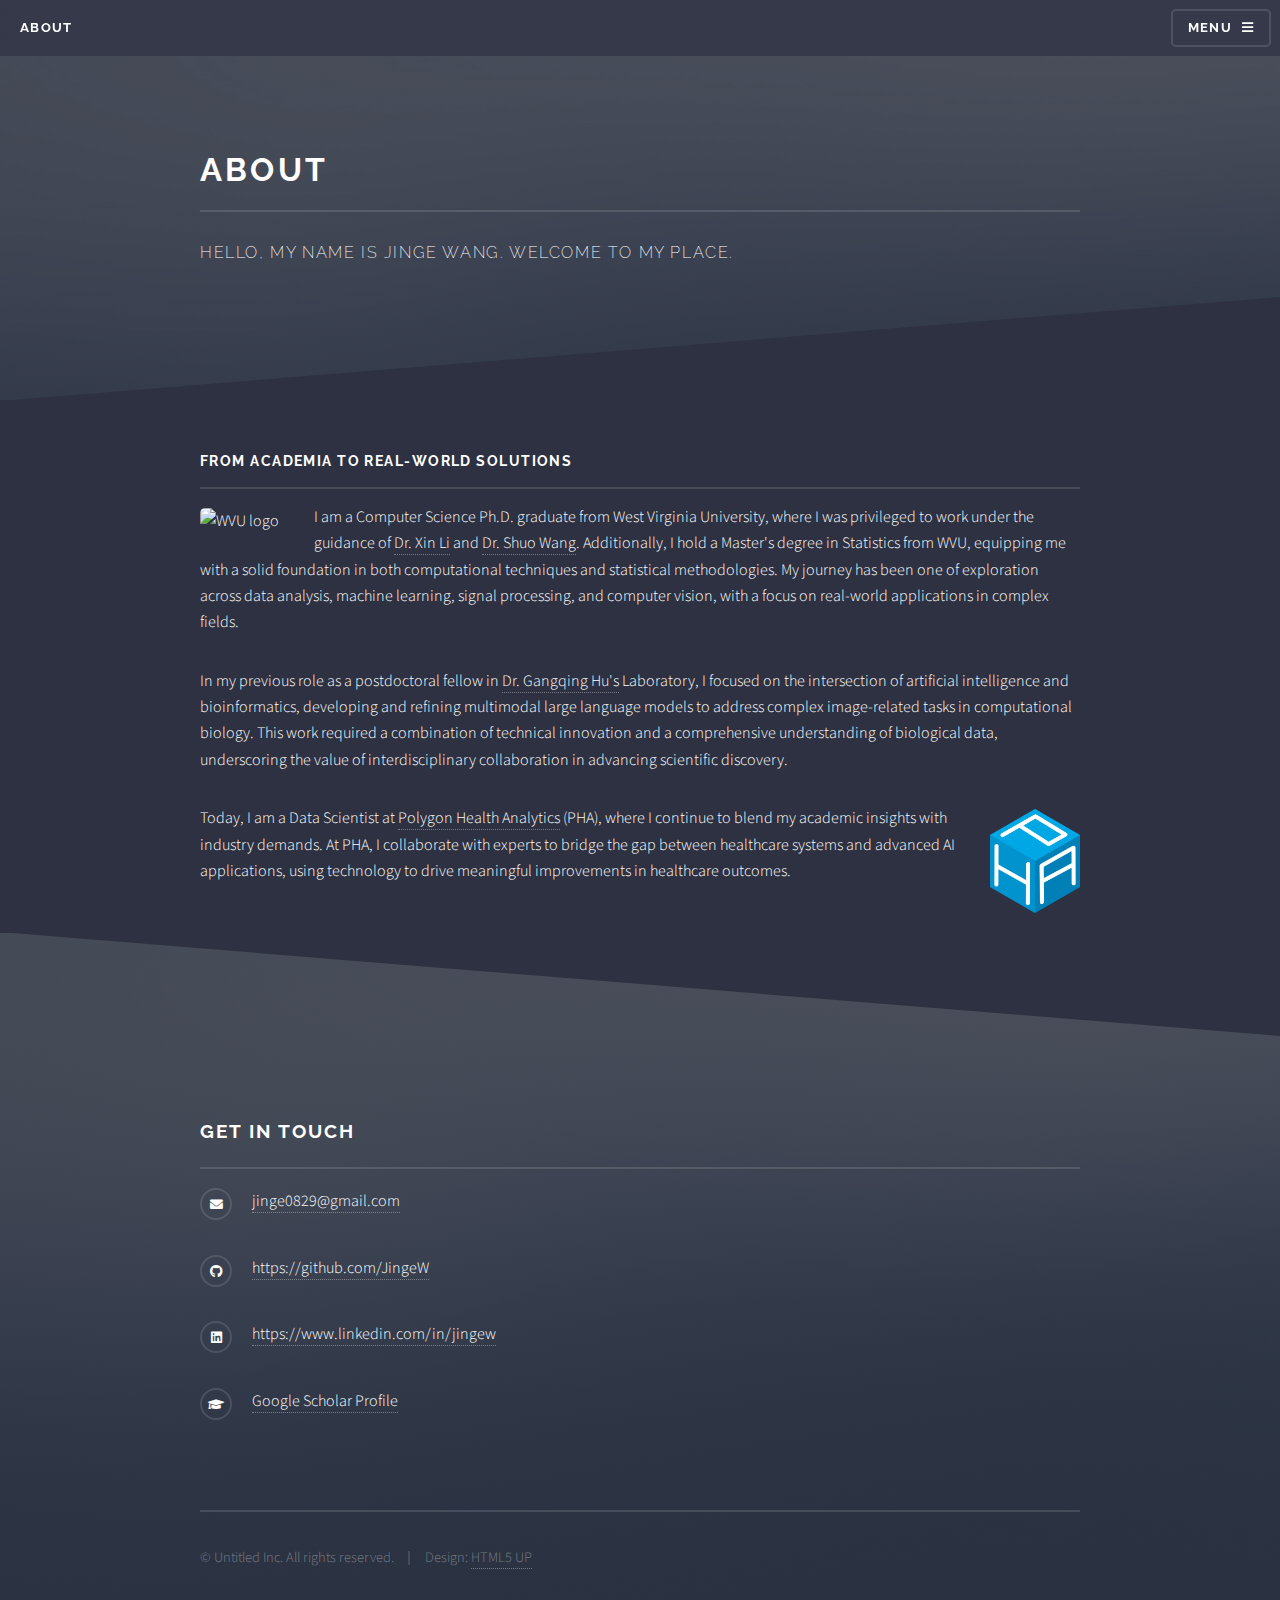
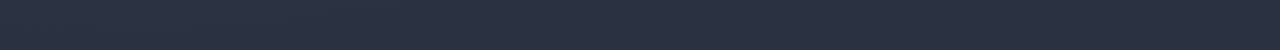
==== commit 9b324244: "Massive update" ====
--- a/about.html
+++ b/about.html
@@ -54,9 +54,9 @@
 
 									<h3 class="major">From Academia to Real-World Solutions</h3>
 
-									<p><span class="image left"><img src="images/WVU-logo.png" alt="WVU logo" style="width: 90px; height: auto;" /></span>I am a Computer Science Ph.D. graduate from West Virginia University, where I was privileged to work under the guidance of <a href="https://www.albany.edu/computer-science/faculty/xin-li" target="_blank">Dr. Xin Li</a> and <a href="https://www.mir.wustl.edu/research/research-centers/neuroimaging-labs-research-center-nil-rc/labs/swang-lab/" target="_blank">Dr. Shuo Wang</a>. Additionally, I hold a Master's degree in Statistics from WVU, equipping me with a solid foundation in both computational techniques and statistical analysis. My journey has been one of exploration across data analysis, machine learning, signal processing, and computer vision, with a focus on real-world applications in complex fields.</p>
-									<p>In my previous role as a postdoctoral fellow in <a href="https://openwetware.org/wiki/Hu" target="_blank">Dr. Gangqing Hu's</a> Laboratory, I delved into the fascinating intersection of artificial intelligence and bioinformatics. My work centered on creating and refining multimodal large language models designed to tackle intricate image-related tasks, a challenge that demanded both technical innovation and a deep understanding of biological data. This experience was a testament to the power of interdisciplinary collaboration, as I integrated machine learning and statistical approaches to unravel complex research questions in computational biology.</p>
-									<p><span class="image right"><img src="images/PHA-logo.png" alt="PHA logo" style="width: 90px; height: auto;" /></span>Today, I am a Data Scientist at <a href="https://polygonhealthanalytics.com/" target="_blank">Polygon Health Analytics</a> (PHA), where I continue to blend my academic insights with industry demands. At PHA, I develop AI-driven and Real-World Data (RWD) solutions aimed at advancing healthcare and clinical research. Every day, I’m driven by the potential of technology to make meaningful impacts, collaborating with experts to bridge the gap between healthcare systems and innovative AI applications. My journey has been one of continuous learning and adaptation, and I am excited to contribute to a future where data and intelligence drive better healthcare outcomes.</p>
+									<p><span class="image left"><img src="images/WVU-logo.png" alt="WVU logo" style="width: 90px; height: auto;" /></span>I am a Computer Science Ph.D. graduate from West Virginia University, where I was privileged to work under the guidance of <a href="https://www.albany.edu/computer-science/faculty/xin-li" target="_blank">Dr. Xin Li</a> and <a href="https://www.mir.wustl.edu/research/research-centers/neuroimaging-labs-research-center-nil-rc/labs/swang-lab/" target="_blank">Dr. Shuo Wang</a>. Additionally, I hold a Master's degree in Statistics from WVU, equipping me with a solid foundation in both computational techniques and statistical methodologies. My journey has been one of exploration across data analysis, machine learning, signal processing, and computer vision, with a focus on real-world applications in complex fields.</p>
+									<p>In my previous role as a postdoctoral fellow in <a href="https://openwetware.org/wiki/Hu" target="_blank">Dr. Gangqing Hu's</a> Laboratory, I focused on the intersection of artificial intelligence and bioinformatics, developing and refining multimodal large language models to address complex image-related tasks in computational biology. This work required a combination of technical innovation and a comprehensive understanding of biological data, underscoring the value of interdisciplinary collaboration in advancing scientific discovery.</p>
+									<p><span class="image right"><img src="images/PHA-logo.png" alt="PHA logo" style="width: 90px; height: auto;" /></span>Today, I am a Data Scientist at <a href="https://polygonhealthanalytics.com/" target="_blank">Polygon Health Analytics</a> (PHA), where I continue to blend my academic insights with industry demands. At PHA, I collaborate with experts to bridge the gap between healthcare systems and advanced AI applications, using technology to drive meaningful improvements in healthcare outcomes.</p>
 
 								</div>
 							</div>
--- a/assets/css/main.css
+++ b/assets/css/main.css
@@ -3803,7 +3803,6 @@
 				width: 22em;
 				overflow: hidden;
 				-ms-flex: 1;
-				flex: 1;
 			}
 
 				.wrapper.spotlight .image img {
@@ -3814,7 +3813,6 @@
 			.wrapper.spotlight .content {
 				width: 100%;
 				-ms-flex: 2;
-				flex: 1;
 			}
 
 			.wrapper.spotlight:nth-child(2n - 1) .inner {
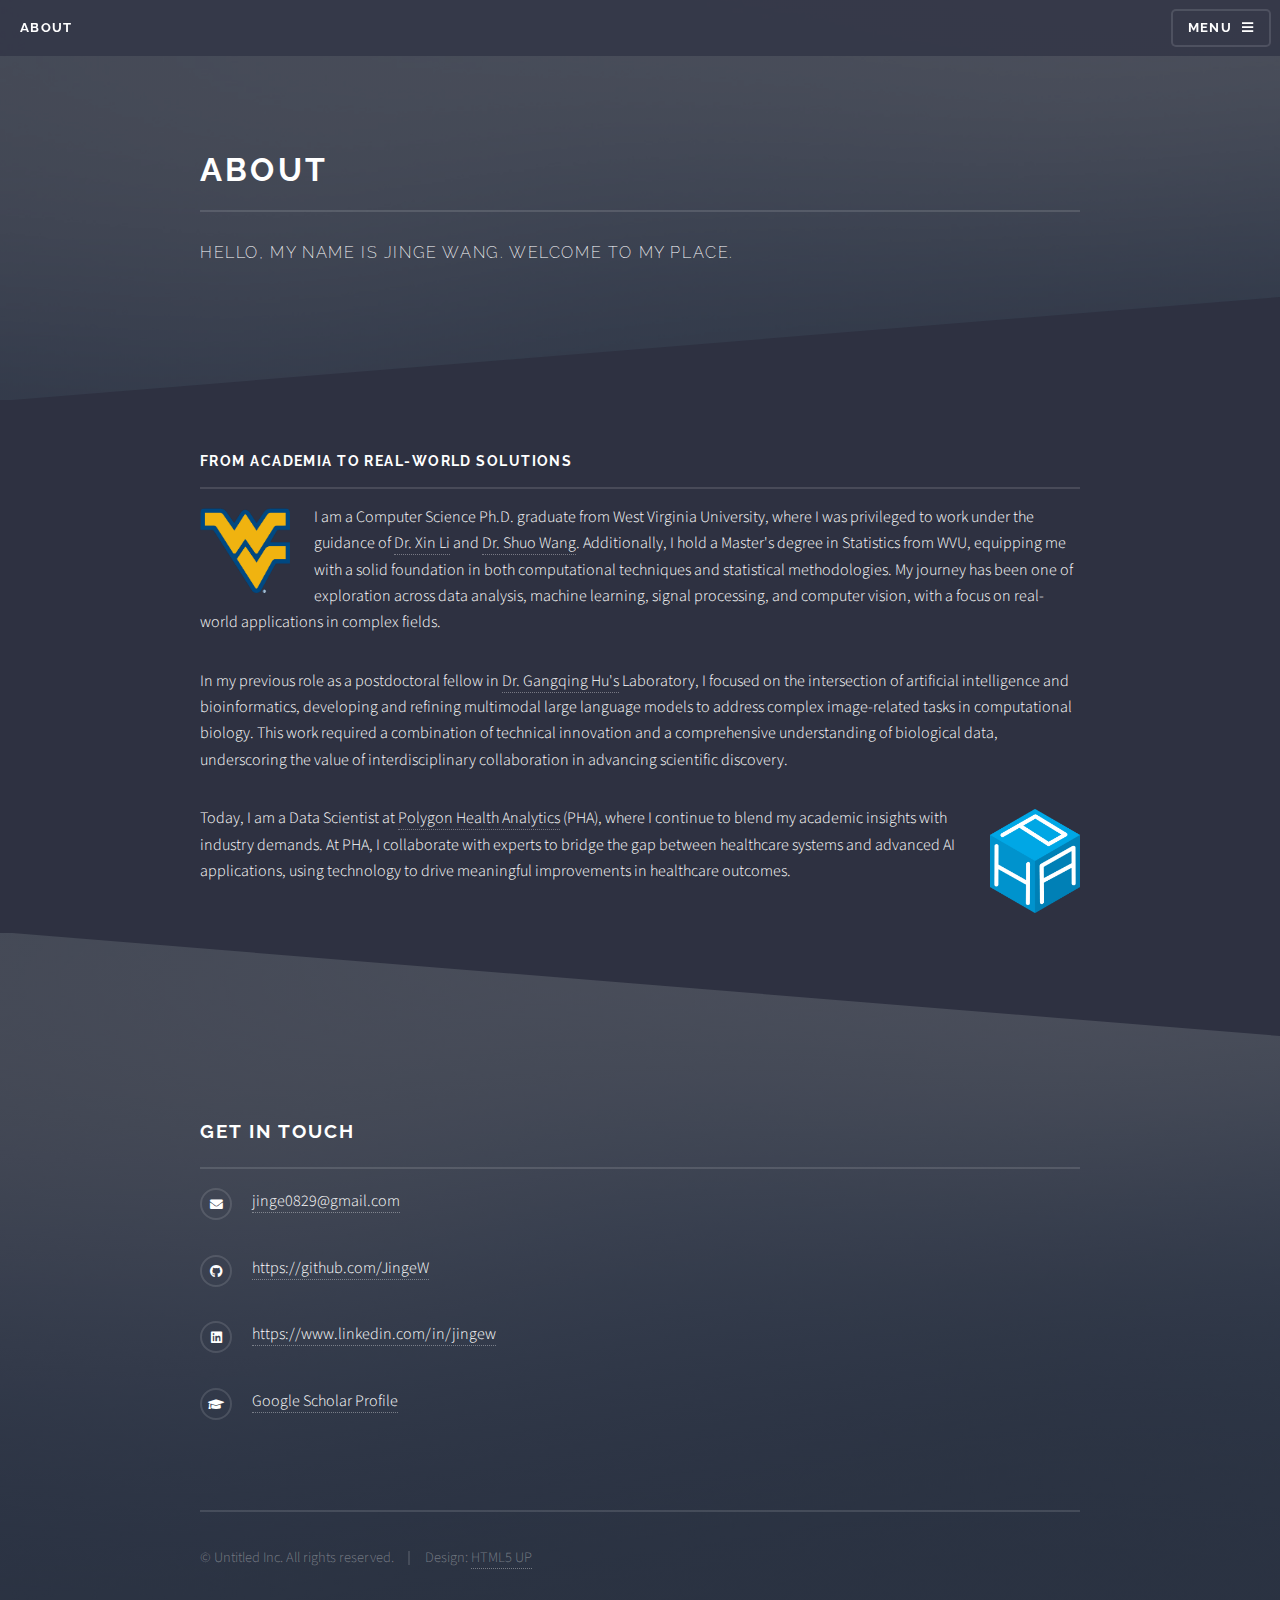
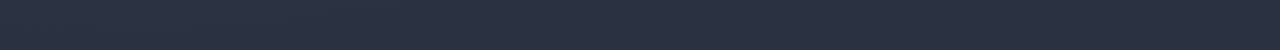
==== commit f2bec6af: "Update the image size for fast loading" ====
--- a/about.html
+++ b/about.html
@@ -54,7 +54,7 @@
 
 									<h3 class="major">From Academia to Real-World Solutions</h3>
 
-									<p><span class="image left"><img src="images/WVU-logo.png" alt="WVU logo" style="width: 90px; height: auto;" /></span>I am a Computer Science Ph.D. graduate from West Virginia University, where I was privileged to work under the guidance of <a href="https://www.albany.edu/computer-science/faculty/xin-li" target="_blank">Dr. Xin Li</a> and <a href="https://www.mir.wustl.edu/research/research-centers/neuroimaging-labs-research-center-nil-rc/labs/swang-lab/" target="_blank">Dr. Shuo Wang</a>. Additionally, I hold a Master's degree in Statistics from WVU, equipping me with a solid foundation in both computational techniques and statistical methodologies. My journey has been one of exploration across data analysis, machine learning, signal processing, and computer vision, with a focus on real-world applications in complex fields.</p>
+									<p><span class="image left"><img src="images/WVU-logo.PNG" alt="WVU logo" style="width: 90px; height: auto;" /></span>I am a Computer Science Ph.D. graduate from West Virginia University, where I was privileged to work under the guidance of <a href="https://www.albany.edu/computer-science/faculty/xin-li" target="_blank">Dr. Xin Li</a> and <a href="https://www.mir.wustl.edu/research/research-centers/neuroimaging-labs-research-center-nil-rc/labs/swang-lab/" target="_blank">Dr. Shuo Wang</a>. Additionally, I hold a Master's degree in Statistics from WVU, equipping me with a solid foundation in both computational techniques and statistical methodologies. My journey has been one of exploration across data analysis, machine learning, signal processing, and computer vision, with a focus on real-world applications in complex fields.</p>
 									<p>In my previous role as a postdoctoral fellow in <a href="https://openwetware.org/wiki/Hu" target="_blank">Dr. Gangqing Hu's</a> Laboratory, I focused on the intersection of artificial intelligence and bioinformatics, developing and refining multimodal large language models to address complex image-related tasks in computational biology. This work required a combination of technical innovation and a comprehensive understanding of biological data, underscoring the value of interdisciplinary collaboration in advancing scientific discovery.</p>
 									<p><span class="image right"><img src="images/PHA-logo.png" alt="PHA logo" style="width: 90px; height: auto;" /></span>Today, I am a Data Scientist at <a href="https://polygonhealthanalytics.com/" target="_blank">Polygon Health Analytics</a> (PHA), where I continue to blend my academic insights with industry demands. At PHA, I collaborate with experts to bridge the gap between healthcare systems and advanced AI applications, using technology to drive meaningful improvements in healthcare outcomes.</p>
 
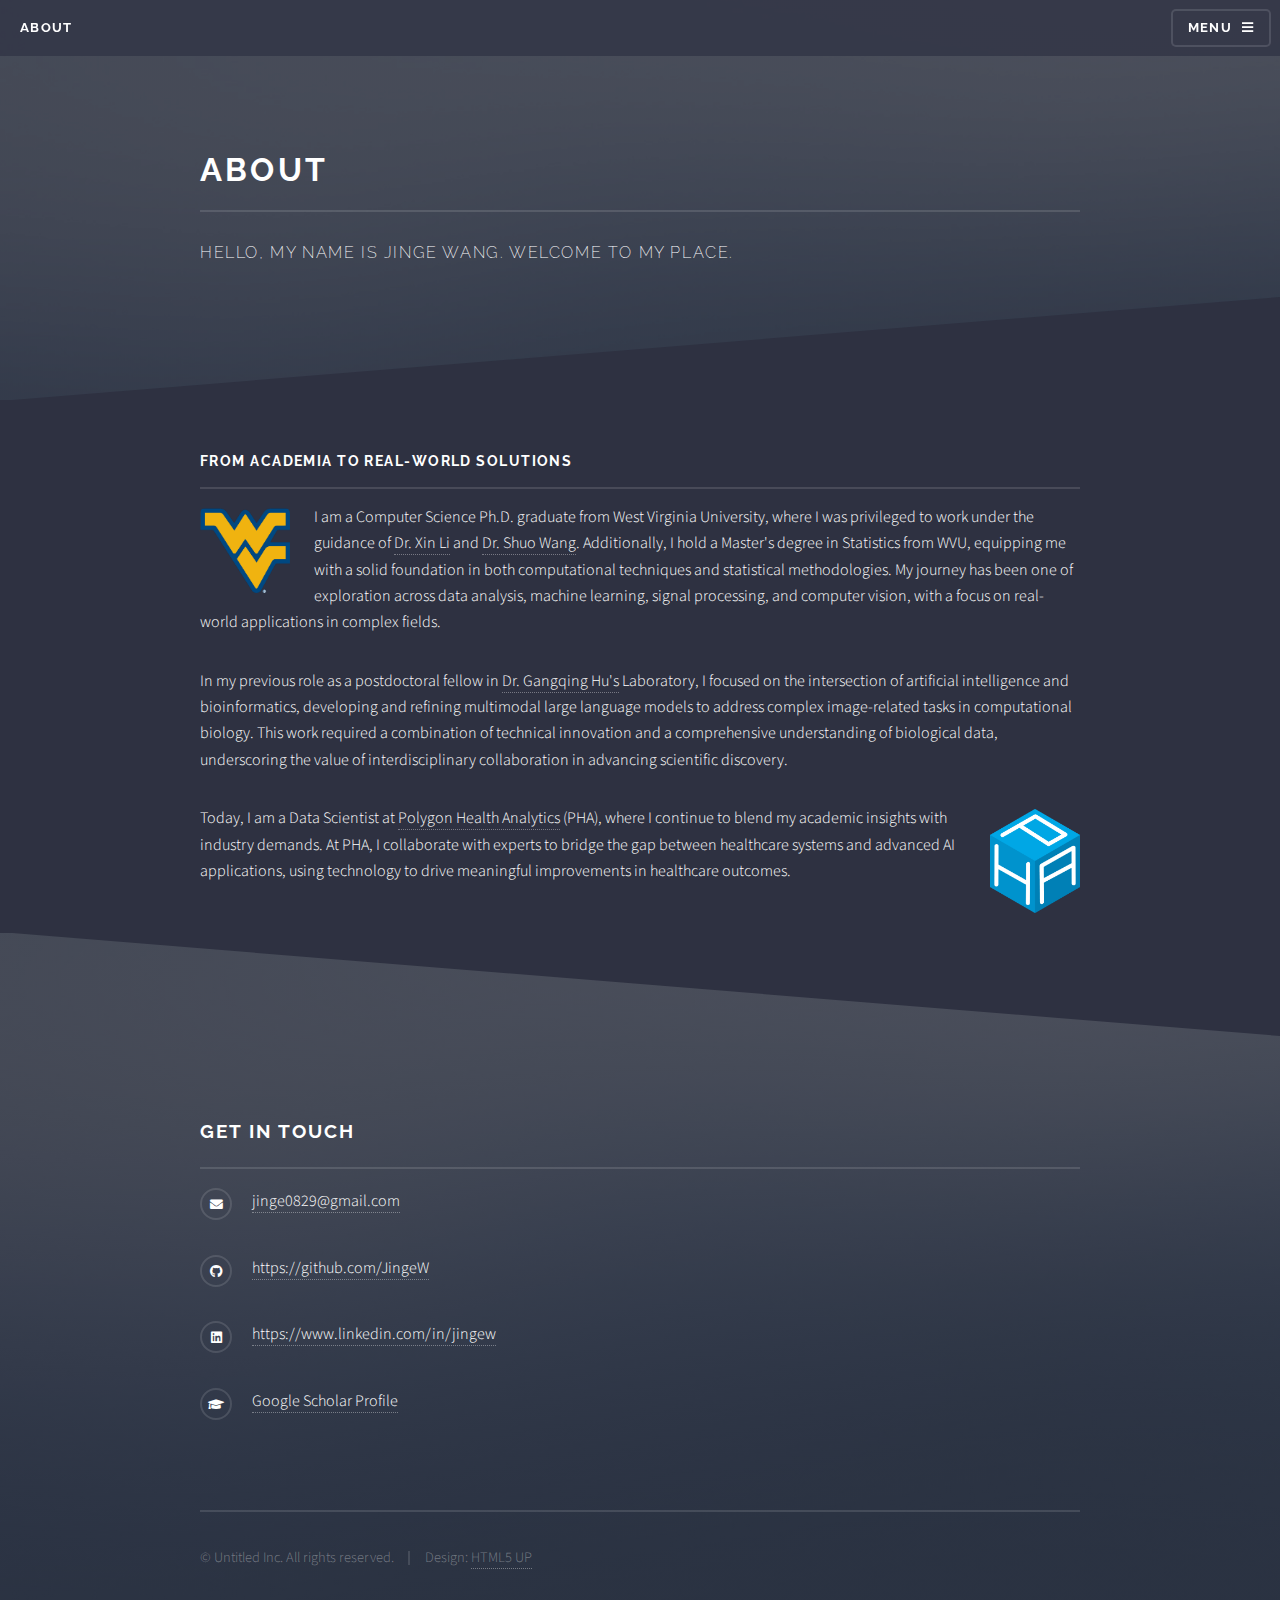
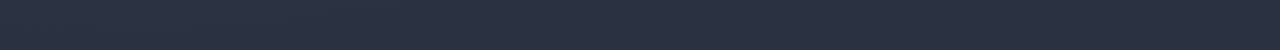
==== commit 80288b0b: "Downgrade the image resolution for fast loading" ====
--- a/about.html
+++ b/about.html
@@ -11,6 +11,7 @@
 		<meta name="viewport" content="width=device-width, initial-scale=1, user-scalable=no" />
 		<link rel="stylesheet" href="assets/css/main.css" />
 		<noscript><link rel="stylesheet" href="assets/css/noscript.css" /></noscript>
+		<link rel="icon" href="images/fav.png" type="image/x-icon">
 	</head>
 	<body class="is-preload">
 
@@ -54,9 +55,9 @@
 
 									<h3 class="major">From Academia to Real-World Solutions</h3>
 
-									<p><span class="image left"><img src="images/WVU-logo.PNG" alt="WVU logo" style="width: 90px; height: auto;" /></span>I am a Computer Science Ph.D. graduate from West Virginia University, where I was privileged to work under the guidance of <a href="https://www.albany.edu/computer-science/faculty/xin-li" target="_blank">Dr. Xin Li</a> and <a href="https://www.mir.wustl.edu/research/research-centers/neuroimaging-labs-research-center-nil-rc/labs/swang-lab/" target="_blank">Dr. Shuo Wang</a>. Additionally, I hold a Master's degree in Statistics from WVU, equipping me with a solid foundation in both computational techniques and statistical methodologies. My journey has been one of exploration across data analysis, machine learning, signal processing, and computer vision, with a focus on real-world applications in complex fields.</p>
+									<p><span class="image left"><img src="images/about-WVU-logo-tiny.PNG" alt="WVU logo" style="width: 90px; height: auto;" /></span>I am a Computer Science Ph.D. graduate from West Virginia University, where I was privileged to work under the guidance of <a href="https://www.albany.edu/computer-science/faculty/xin-li" target="_blank">Dr. Xin Li</a> and <a href="https://www.mir.wustl.edu/research/research-centers/neuroimaging-labs-research-center-nil-rc/labs/swang-lab/" target="_blank">Dr. Shuo Wang</a>. Additionally, I hold a Master's degree in Statistics from WVU, equipping me with a solid foundation in both computational techniques and statistical methodologies. My journey has been one of exploration across data analysis, machine learning, signal processing, and computer vision, with a focus on real-world applications in complex fields.</p>
 									<p>In my previous role as a postdoctoral fellow in <a href="https://openwetware.org/wiki/Hu" target="_blank">Dr. Gangqing Hu's</a> Laboratory, I focused on the intersection of artificial intelligence and bioinformatics, developing and refining multimodal large language models to address complex image-related tasks in computational biology. This work required a combination of technical innovation and a comprehensive understanding of biological data, underscoring the value of interdisciplinary collaboration in advancing scientific discovery.</p>
-									<p><span class="image right"><img src="images/PHA-logo.png" alt="PHA logo" style="width: 90px; height: auto;" /></span>Today, I am a Data Scientist at <a href="https://polygonhealthanalytics.com/" target="_blank">Polygon Health Analytics</a> (PHA), where I continue to blend my academic insights with industry demands. At PHA, I collaborate with experts to bridge the gap between healthcare systems and advanced AI applications, using technology to drive meaningful improvements in healthcare outcomes.</p>
+									<p><span class="image right"><img src="images/about-PHA-logo-tiny.png" alt="PHA logo" style="width: 90px; height: auto;" /></span>Today, I am a Data Scientist at <a href="https://polygonhealthanalytics.com/" target="_blank">Polygon Health Analytics</a> (PHA), where I continue to blend my academic insights with industry demands. At PHA, I collaborate with experts to bridge the gap between healthcare systems and advanced AI applications, using technology to drive meaningful improvements in healthcare outcomes.</p>
 
 								</div>
 							</div>
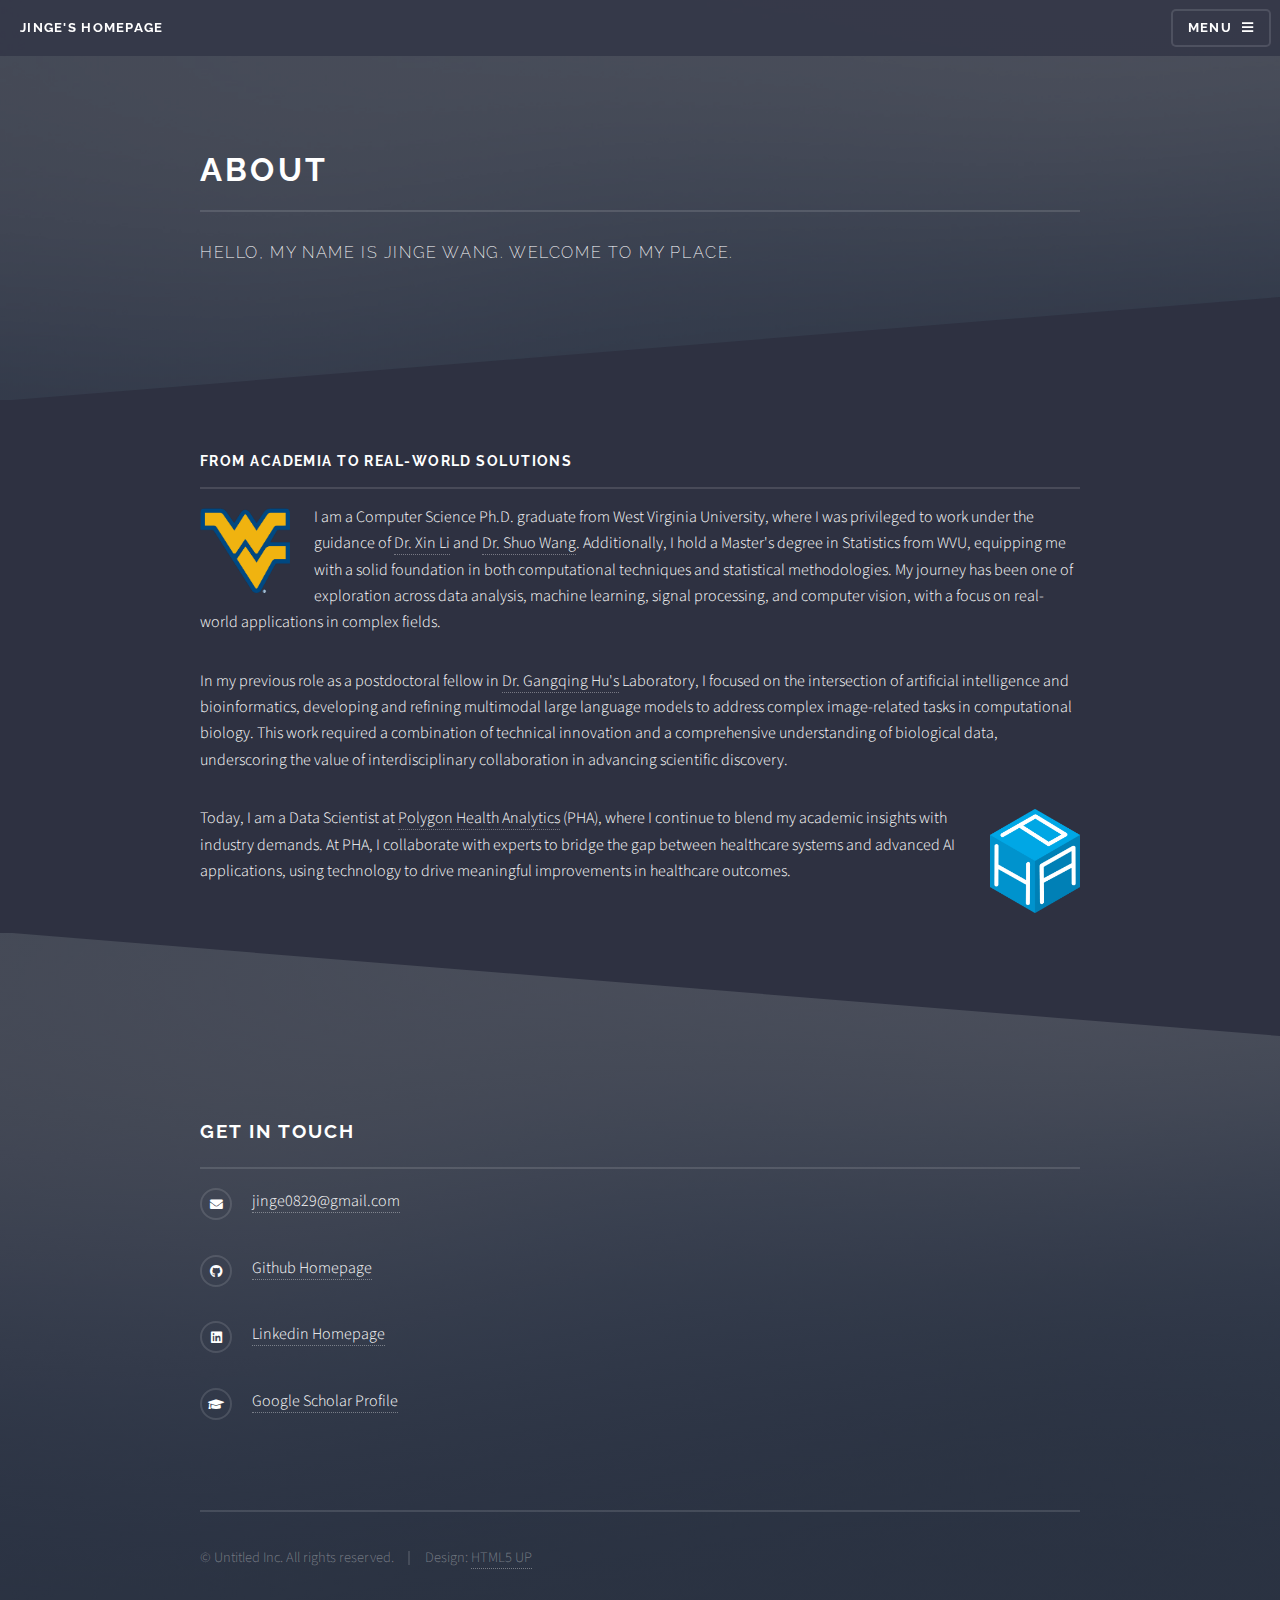
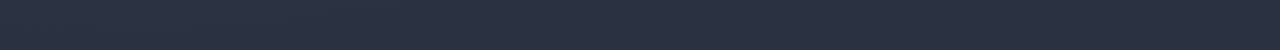
==== commit df0f7943: "Update: Banner, Contact, Publication" ====
--- a/about.html
+++ b/about.html
@@ -20,7 +20,7 @@
 
 				<!-- Header -->
 					<header id="header">
-						<h1><a href="about.html">About</a></h1>
+						<h1><a href="index.html">Jinge's Homepage</a></h1>
 						<nav>
 							<a href="#menu">Menu</a>
 						</nav>
@@ -69,9 +69,9 @@
 						<div class="inner">
 							<h2 class="major">Get in touch</h2>
 							<ul class="contact">
-								<li class="icon solid fa-envelope"><a href="#">jinge0829@gmail.com</a></li>
-								<li class="icon brands fa-github"><a href="#">https://github.com/JingeW</a></li>
-								<li class="icon brands fa-linkedin"><a href="#">https://www.linkedin.com/in/jingew</a></li>
+								<li class="icon solid fa-envelope"><a>jinge0829@gmail.com</a></li>
+								<li class="icon brands fa-github"><a href="https://github.com/JingeW">Github Homepage</a></li>
+								<li class="icon brands fa-linkedin"><a href="https://www.linkedin.com/in/jingew">Linkedin Homepage</a></li>
 								<li class="icon solid fa-graduation-cap">
 									<a href="https://scholar.google.com/citations?user=T9Kp3LcAAAAJ" target="_blank">Google Scholar Profile</a>
 								</li>
